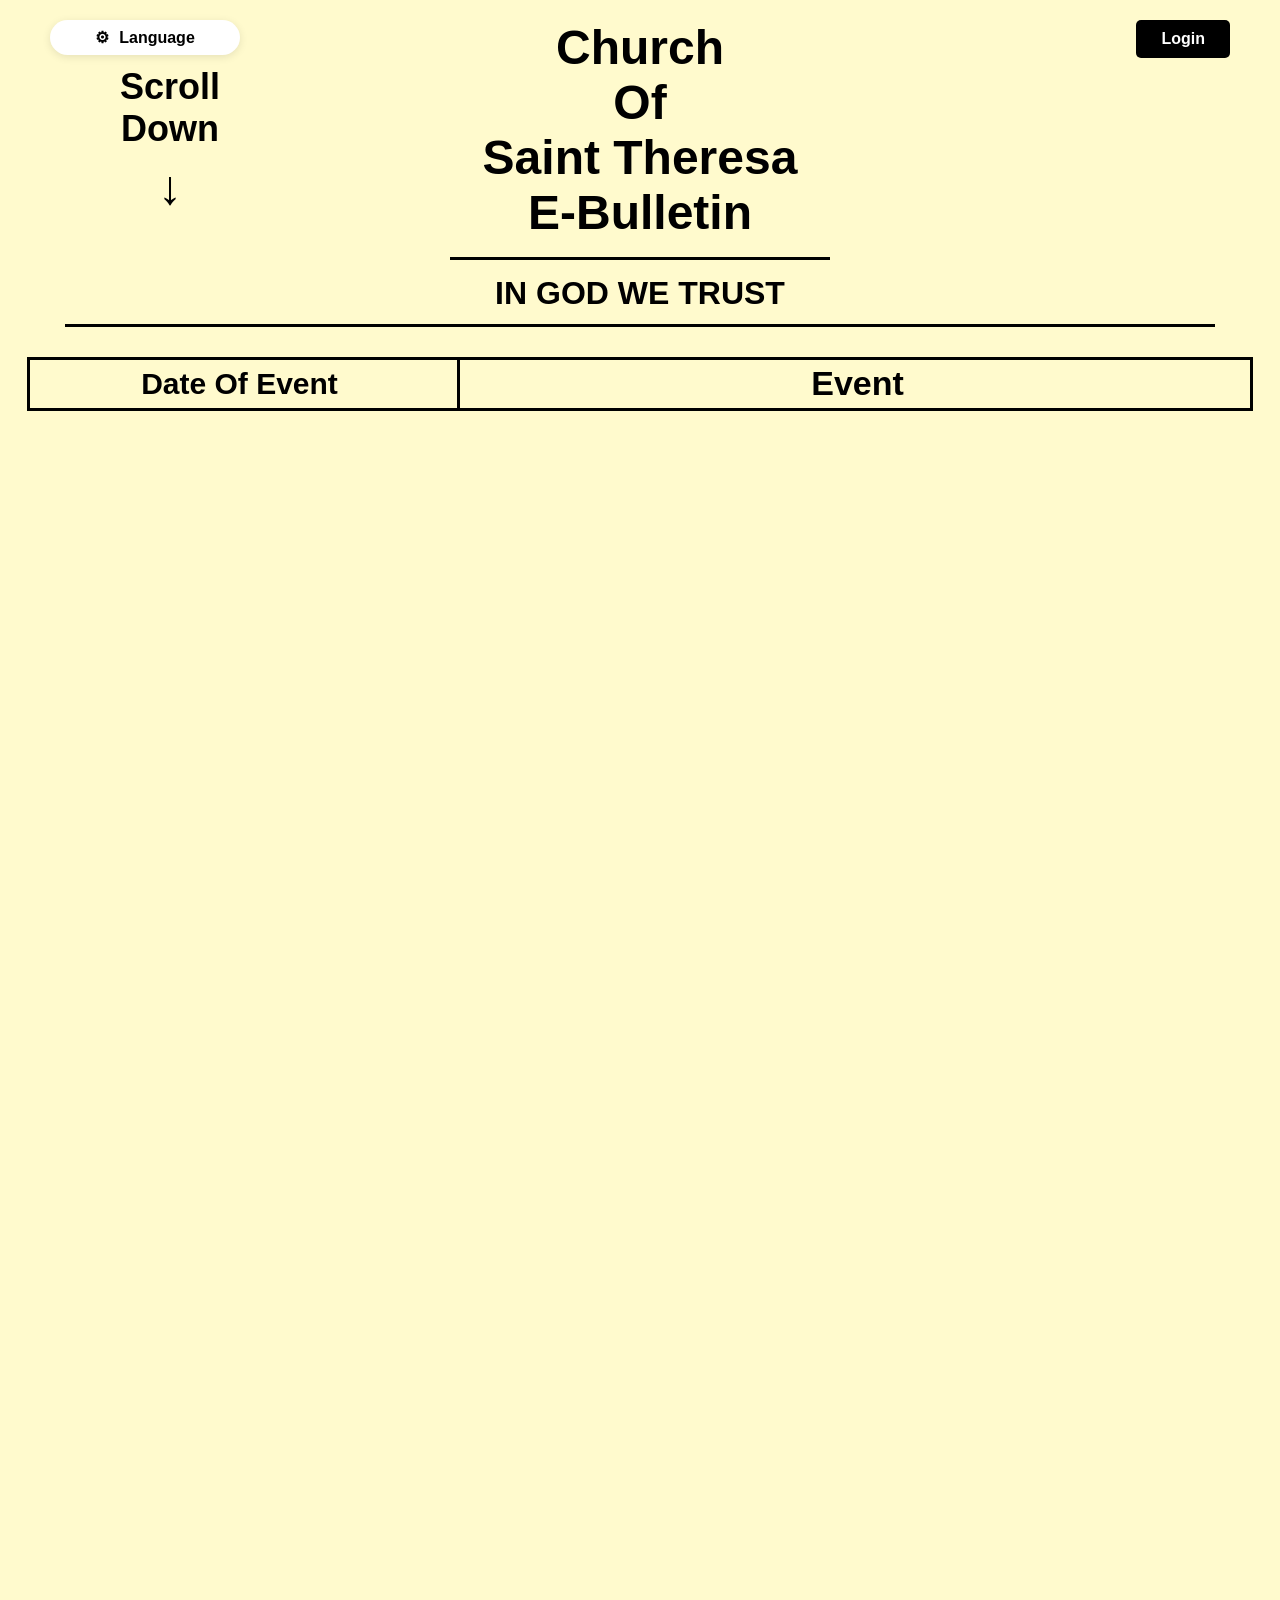
==== index.html @ cb69f90c "Rename bulletin.html to index.html" ====
<!DOCTYPE html>
<html lang="en">
<head>
    <meta charset="UTF-8">
    <meta name="viewport" content="width=device-width, initial-scale=1.0">
    <title>Church Of Saint Theresa E-Bulletin</title>
    <style>
        body {
            background-color: #FFFACD;
            margin: 0;
            padding: 0;
            font-family: Arial, sans-serif;
        }
        .scroll-container {
            position: relative;
            width: 100%;
            padding: 20px;
            box-sizing: border-box;
            min-height: 200vh;
        }
        .container {
            position: relative;
            width: calc(100% - 200px);
            margin: 0 100px;
        }
        .side-heading {
            position: absolute;
            left: 0;
            top: 50%;
            transform: translateY(-50%);
            text-align: center;
            font-size: 36px;
            font-weight: bold;
            color: black;
            display: flex;
            flex-direction: column;
            justify-content: center;
            align-items: center;
        }
        .heading {
            text-align: center;
            font-size: 48px;
            font-weight: bold;
            color: black;
            padding-bottom: 20px;
            position: relative;
        }
        .heading::after {
            content: '';
            position: absolute;
            bottom: 0;
            left: 50%;
            transform: translateX(-50%);
            width: 380px;
            height: 3px;
            background-color: black;
        }
        .side-heading .arrow {
            font-size: 48px;
            margin-top: 10px;
        }
        .trust-heading {
            text-align: center;
            font-size: 32px;
            font-weight: bold;
            color: black;
            margin-top: 15px;
            position: relative;
            padding-bottom: 15px;
        }
        .trust-heading::after {
            content: '';
            position: absolute;
            bottom: 0;
            left: 50%;
            transform: translateX(-50%);
            width: calc(100% - 90px);
            height: 3px;
            background-color: black;
        }
        .content-spacer {
            height: 200vh;
        }
        .login-button {
            position: absolute;
            top: 20px;
            right: 50px;
            padding: 10px 25px;
            background-color: black;
            color: white;
            border: none;
            border-radius: 5px;
            font-size: 16px;
            font-weight: bold;
            cursor: pointer;
            transition: background-color 0.3s;
        }
        .login-button:hover {
            background-color: #333;
        }
        .modal {
            display: none;
            position: fixed;
            top: 0;
            left: 0;
            width: 100%;
            height: 100%;
            background-color: rgba(0, 0, 0, 0.5);
            z-index: 2000;
            justify-content: center;
            align-items: center;
        }
        .modal-content {
            background-color: white;
            padding: 40px;
            border-radius: 10px;
            text-align: center;
            box-shadow: 0 4px 20px rgba(0, 0, 0, 0.3);
            max-width: 400px;
            width: 90%;
            transform: translateY(-100vh);
            opacity: 0;
            transition: transform 0.5s ease-out, opacity 0.5s ease-out;
        }
        .modal.show .modal-content {
            transform: translateY(0);
            opacity: 1;
        }
        .modal-title {
            font-size: 24px;
            font-weight: bold;
            margin-bottom: 30px;
            color: black;
        }
        .modal-buttons {
            display: flex;
            flex-direction: column;
            gap: 15px;
        }
        .modal-button {
            padding: 15px 30px;
            background-color: black;
            color: white;
            border: none;
            border-radius: 5px;
            font-size: 16px;
            font-weight: bold;
            cursor: pointer;
            transition: background-color 0.3s;
        }
        .modal-button:hover {
            background-color: #333;
        }
        .modal-button.viewer {
            background-color: #4CAF50;
        }
        .modal-button.viewer:hover {
            background-color: #45a049;
        }
        .modal-button.admin {
            background-color: #2196F3;
        }
        .modal-button.admin:hover {
            background-color: #0b7dda;
        }
        .viewer-modal {
            display: none;
            position: fixed;
            top: 0;
            left: 0;
            width: 100%;
            height: 100%;
            background-color: rgba(0, 0, 0, 0.5);
            z-index: 2001;
            justify-content: center;
            align-items: center;
        }
        .viewer-modal-content {
            background-color: white;
            padding: 40px;
            border-radius: 10px;
            text-align: center;
            box-shadow: 0 4px 20px rgba(0, 0, 0, 0.3);
            max-width: 400px;
            width: 90%;
            transform: translateY(-100vh);
            opacity: 0;
            transition: transform 0.5s ease-out, opacity 0.5s ease-out;
        }
        .viewer-modal.show .viewer-modal-content {
            transform: translateY(0);
            opacity: 1;
        }
        .viewer-modal-message {
            font-size: 18px;
            margin-bottom: 30px;
            color: black;
            line-height: 1.5;
        }
        .continue-button {
            padding: 12px 30px;
            background-color: black;
            color: white;
            border: none;
            border-radius: 5px;
            font-size: 16px;
            font-weight: bold;
            cursor: pointer;
            transition: background-color 0.3s;
        }
        .continue-button:hover {
            background-color: #333;
        }
        .admin-modal {
            display: none;
            position: fixed;
            top: 0;
            left: 0;
            width: 100%;
            height: 100%;
            background-color: rgba(0, 0, 0, 0.5);
            z-index: 2001;
            justify-content: center;
            align-items: center;
        }
        .admin-modal-content {
            background-color: white;
            padding: 40px;
            border-radius: 10px;
            text-align: center;
            box-shadow: 0 4px 20px rgba(0, 0, 0, 0.3);
            max-width: 400px;
            width: 90%;
            position: relative;
            transform: translateY(-100vh);
            opacity: 0;
            transition: transform 0.5s ease-out, opacity 0.5s ease-out;
        }
        .admin-modal.show .admin-modal-content {
            transform: translateY(0);
            opacity: 1;
        }
        .close-button {
            position: absolute;
            top: 15px;
            right: 15px;
            width: 30px;
            height: 30px;
            background-color: #f44336;
            color: white;
            border: none;
            border-radius: 50%;
            font-size: 18px;
            font-weight: bold;
            cursor: pointer;
            display: flex;
            justify-content: center;
            align-items: center;
            transition: background-color 0.3s;
        }
        .close-button:hover {
            background-color: #d32f2f;
        }
        .admin-modal-title {
            font-size: 20px;
            font-weight: bold;
            margin-bottom: 20px;
            color: black;
        }
        .password-input {
            width: 100%;
            padding: 12px;
            margin-bottom: 15px;
            border: 2px solid #ddd;
            border-radius: 5px;
            font-size: 16px;
            box-sizing: border-box;
        }
        .password-input:focus {
            outline: none;
            border-color: #2196F3;
        }
        .submit-button {
            padding: 12px 30px;
            background-color: #2196F3;
            color: white;
            border: none;
            border-radius: 5px;
            font-size: 16px;
            font-weight: bold;
            cursor: pointer;
            transition: background-color 0.3s;
        }
        .submit-button:hover {
            background-color: #0b7dda;
        }
        .error-message {
            display: none;
            color: #f44336;
            font-size: 14px;
            margin-top: 15px;
            align-items: center;
            justify-content: center;
            gap: 8px;
        }
        .error-icon {
            width: 20px;
            height: 20px;
            background-color: #f44336;
            border-radius: 50%;
            display: flex;
            justify-content: center;
            align-items: center;
            color: white;
            font-weight: bold;
            font-size: 14px;
        }
        .welcome-message {
            position: absolute;
            top: 20px;
            right: 50px;
            display: none;
            align-items: center;
            gap: 10px;
            font-size: 16px;
            font-weight: bold;
            color: black;
            cursor: pointer;
            transition: transform 0.3s, background-color 0.3s, border-radius 0.3s;
            padding: 8px 15px;
            border-radius: 25px;
            background-color: white;
            box-shadow: 0 2px 8px rgba(0, 0, 0, 0.1);
            width: 190px;
            justify-content: center;
            box-sizing: border-box;
        }
        .admin-welcome-message {
            position: absolute;
            top: 20px;
            right: 50px;
            display: none;
            align-items: center;
            gap: 10px;
            font-size: 16px;
            font-weight: bold;
            color: black;
            cursor: pointer;
            transition: transform 0.3s, background-color 0.3s, border-radius 0.3s;
            padding: 8px 15px;
            border-radius: 25px;
            background-color: white;
            box-shadow: 0 2px 8px rgba(0, 0, 0, 0.1);
            width: 190px;
            justify-content: center;
            box-sizing: border-box;
        }
        .save-status {
            position: absolute;
            top: 30px;
            right: 275px;
            height: 36px;
            display: none;
            align-items: center;
            font-size: 16px;
            font-weight: bold;
            color: black;
        }
        .welcome-message:hover {
            transform: scale(1.05);
            background-color: #f8f8f8;
        }
        .welcome-message.open {
            border-radius: 25px 25px 0 0;
            box-shadow: 0 4px 20px rgba(0, 0, 0, 0.2);
        }
        .welcome-message.open:hover {
            transform: none;
            background-color: white;
        }
        .admin-welcome-message:hover {
            transform: scale(1.05);
            background-color: #f8f8f8;
        }
        .admin-welcome-message.open {
            border-radius: 25px 25px 0 0;
            box-shadow: 0 4px 20px rgba(0, 0, 0, 0.2);
        }
        .admin-welcome-message.open:hover {
            transform: none;
            background-color: white;
        }
        .person-icon {
            width: 35px;
            height: 35px;
            background-color: black;
            border-radius: 50%;
            display: flex;
            justify-content: center;
            align-items: center;
            color: white;
            font-size: 18px;
        }
        .admin-person-icon {
            width: 35px;
            height: 35px;
            background-color: black;
            border-radius: 50%;
            display: flex;
            justify-content: center;
            align-items: center;
            color: white;
            font-size: 18px;
            /* Replace with your actual image URL */
            background-image: url('https://via.placeholder.com/35');
            background-size: cover;
            background-position: center;
        }
        .dropdown-menu {
            position: absolute;
            top: 69px;
            right: 50px;
            background-color: white;
            border-radius: 0 0 25px 25px;
            box-shadow: 0 4px 20px rgba(0, 0, 0, 0.2);
            display: none;
            flex-direction: column;
            width: 190px;
            z-index: 1000;
            overflow: hidden;
            box-sizing: border-box;
            max-height: 0;
            opacity: 0;
            transition: max-height 0.3s ease-out, opacity 0.3s ease-out;
        }
        .dropdown-menu.show {
            display: flex;
            max-height: 300px;
            opacity: 1;
            transition: max-height 0.3s ease-in, opacity 0.3s ease-in;
        }
        .admin-dropdown-menu {
            position: absolute;
            top: 69px;
            right: 50px;
            background-color: white;
            border-radius: 0 0 25px 25px;
            box-shadow: 0 4px 20px rgba(0, 0, 0, 0.2);
            display: none;
            flex-direction: column;
            width: 190px;
            z-index: 1000;
            overflow: hidden;
            box-sizing: border-box;
            max-height: 0;
            opacity: 0;
            transition: max-height 0.3s ease-out, opacity 0.3s ease-out;
        }
        .admin-dropdown-menu.show {
            display: flex;
            max-height: 300px;
            opacity: 1;
            transition: max-height 0.3s ease-in, opacity 0.3s ease-in;
        }
        .dropdown-menu.show {
            display: flex;
        }
        .dropdown-item {
            padding: 12px 20px;
            cursor: pointer;
            transition: background-color 0.2s;
            font-size: 14px;
            font-weight: normal;
            color: black;
            border: none;
            background: none;
            text-align: left;
            width: 100%;
        }
        .dropdown-item:hover {
            background-color: #f0f0f0;
        }
        .logout-btn {
            color: #f44336;
        }
        .logout-btn:hover {
            background-color: #ffebee;
        }
        .dropdown-divider {
            height: 1px;
            background-color: #ddd;
            margin: 0;
        }
        .heading-rectangle {
            width: calc(100% - 20px);
            height: 47.5px;
            border: 3px solid black;
            margin: 30px auto 0 auto;
            display: flex;
            justify-content: center;
            align-items: center;
            background-color: transparent;
            position: relative;
        }
        .strike-line {
            position: absolute;
            left: 35%;
            width: 3px;
            height: 47.5px;
            background-color: black;
            top: 0;
            z-index: 10;
            pointer-events: none;
        }
        .date-text {
            position: absolute;
            left: 0;
            top: 0;
            width: 35%;
            height: 100%;
            display: flex;
            justify-content: center;
            align-items: center;
            font-size: 30px;
            font-weight: bold;
            color: black;
            padding-right: 8px;
            box-sizing: border-box;
        }
        .event-text {
            position: absolute;
            left: 35%;
            top: 0;
            width: 65%;
            height: 100%;
            display: flex;
            justify-content: center;
            align-items: center;
            font-size: 34px;
            font-weight: bold;
            color: black;
            padding-left: 8px;
            box-sizing: border-box;
        }
        .add-row-button {
            margin: 0;
            padding: 8px 15px 8px 10px;
            background-color: transparent;
            color: black;
            border: 2px solid black;
            border-radius: 5px;
            font-size: 14px;
            font-weight: bold;
            cursor: pointer;
            transition: font-size 0.3s;
            display: none;
        }
        .add-row-button:hover {
            font-size: 16px;
        }
        .remove-row-button {
            margin-left: 10px;
            padding: 8px 15px 8px 10px;
            background-color: transparent;
            color: black;
            border: 2px solid black;
            border-radius: 5px;
            font-size: 14px;
            font-weight: bold;
            cursor: pointer;
            transition: font-size 0.3s;
            display: none;
        }
        .remove-row-button:hover {
            font-size: 16px;
        }
        .data-row {
            width: calc(100% - 20px);
            height: 45px;
            border: 3px solid black;
            margin: 2px auto 0 auto;
            display: flex;
            background-color: transparent;
            position: relative;
        }
        .button-container {
            width: calc(100% - 20px);
            margin: 1px auto 0 auto;
            position: relative;
            display: flex;
        }
        .data-row-strike {
            position: absolute;
            left: 35%;
            width: 3px;
            height: 45px;
            background-color: black;
            top: 0;
            z-index: 10;
            pointer-events: none;
        }
        .data-row-left {
            width: 35%;
            height: 100%;
            display: flex;
            justify-content: flex-start;
            align-items: center;
            font-size: 20px;
            font-weight: normal;
            color: black;
            padding-left: 10px;
            padding-right: 8px;
            box-sizing: border-box;
            cursor: text;
            outline: none;
            line-height: 45px;
        }
        .data-row-left:focus {
            outline: none;
        }
        .data-row-right {
            width: 65%;
            height: 100%;
            display: flex;
            justify-content: flex-start;
            align-items: center;
            font-size: 20px;
            font-weight: normal;
            color: black;
            padding-left: 15px;
            padding-right: 8px;
            box-sizing: border-box;
            cursor: text;
            outline: none;
            line-height: 45px;
        }
        .data-row-right:focus {
            outline: none;
        }
        .keyboard-shortcuts {
            position: absolute;
            top: 135px;
            right: 140px;
            display: none;
            flex-direction: column;
            gap: 5px;
            font-size: 18px;
            color: black;
            background-color: white;
            padding: 15px 15px 10px 15px;
            border-radius: 15px;
            box-shadow: 0 2px 8px rgba(0, 0, 0, 0.1);
        }
        .keyboard-shortcuts-heading {
            font-weight: bold;
            font-size: 20px;
            margin-bottom: 5px;
        }
        .keyboard-shortcuts-close {
            position: absolute;
            top: 5px;
            right: 5px;
            width: 25px;
            height: 25px;
            background-color: #f44336;
            color: white;
            border: none;
            border-radius: 50%;
            font-size: 18px;
            font-weight: bold;
            cursor: pointer;
            display: flex;
            justify-content: center;
            align-items: center;
            transition: background-color 0.3s;
        }
        .keyboard-shortcuts-close:hover {
            background-color: #d32f2f;
        }
        .keyboard-shortcuts.falling {
            animation: tiltAndFall 0.8s ease-in forwards;
        }
        @keyframes tiltAndFall {
            0% {
                transform: rotate(0deg);
                top: 135px;
                opacity: 1;
            }
            50% {
                transform: rotate(-15deg);
                top: 135px;
                opacity: 1;
            }
            100% {
                transform: rotate(-15deg);
                top: 100vh;
                opacity: 0;
            }
        }
        .keyboard-shortcuts.appearing {
            animation: dropFromSky 0.6s ease-out forwards;
        }
        @keyframes dropFromSky {
            0% {
                transform: rotate(0deg);
                top: -100px;
                opacity: 0;
            }
            70% {
                transform: rotate(0deg);
                top: 150px;
                opacity: 1;
            }
            100% {
                transform: rotate(0deg);
                top: 135px;
                opacity: 1;
            }
        }
        .data-row-left {
            cursor: pointer;
            caret-color: transparent;
            user-select: none;
        }
        .calendar-popup {
            position: absolute;
            width: 320px;
            background-color: white;
            border-radius: 25px;
            box-shadow: 0 4px 20px rgba(0, 0, 0, 0.2);
            z-index: 1000;
            display: none;
            box-sizing: border-box;
            padding: 12px 0 14px 0;
            color: black;
            max-height: 0;
            opacity: 0;
            overflow: hidden;
            transition: max-height 0.3s ease-out, opacity 0.3s ease-out;
            user-select: none;
        }
        .calendar-popup.show {
            max-height: 400px;
            opacity: 1;
        }
        .calendar-title {
            font-size: 16px;
            font-weight: bold;
            color: black;
            text-align: left;
            padding-left: 20px;
            padding-bottom: 8px;
        }
        .calendar-line {
            height: 1px;
            background-color: rgba(0, 0, 0, 0.12);
        }
        .calendar-header {
            display: flex;
            height: 44px;
        }
        .calendar-header-half {
            width: 50%;
            display: flex;
            align-items: center;
            justify-content: center;
            gap: 6px;
            font-size: 15px;
            font-weight: bold;
            box-sizing: border-box;
        }
        .calendar-header-half + .calendar-header-half {
            border-left: 1px solid rgba(0, 0, 0, 0.12);
        }
        .calendar-header-text {
            min-width: 70px;
            text-align: center;
        }
        .calendar-arrow {
            width: 22px;
            height: 22px;
            padding: 0;
            border: none;
            background: none;
            cursor: pointer;
            font-size: 18px;
            line-height: 22px;
            color: black;
            border-radius: 50%;
        }
        .calendar-arrow:hover {
            background-color: #ececec;
        }
        .calendar-grid {
            display: grid;
            grid-template-columns: repeat(7, 1fr);
            padding: 6px 8px 0 8px;
            row-gap: 2px;
            justify-items: center;
        }
        .calendar-weekday {
            font-size: 12px;
            font-weight: bold;
            width: 32px;
            text-align: center;
            padding: 4px 0;
        }
        .calendar-day {
            width: 32px;
            height: 32px;
            line-height: 32px;
            text-align: center;
            font-size: 14px;
            border-radius: 50%;
            cursor: pointer;
        }
        .calendar-day:hover {
            background-color: #e6e6e6;
        }
        .calendar-day.selected,
        .calendar-day.selected:hover {
            background-color: #0b2a5b;
            color: white;
        }
        .calendar-day.empty {
            cursor: default;
            pointer-events: none;
        }
        .language-wrap {
            position: absolute;
            top: 20px;
            left: 50px;
            width: 190px;
            z-index: 1001;
        }
        .language-button {
            position: relative;
            display: flex;
            align-items: center;
            justify-content: center;
            gap: 10px;
            font-size: 16px;
            font-weight: bold;
            color: black;
            cursor: pointer;
            transition: transform 0.3s, background-color 0.3s, border-radius 0.3s;
            padding: 8px 15px;
            border-radius: 25px;
            background-color: white;
            box-shadow: 0 2px 8px rgba(0, 0, 0, 0.1);
            width: 100%;
            box-sizing: border-box;
            user-select: none;
        }
        .language-button:hover {
            transform: scale(1.05);
            background-color: #f8f8f8;
        }
        .language-button.open,
        .language-button.open:hover {
            transform: none;
            border-radius: 25px 25px 0 0;
            box-shadow: 0 4px 20px rgba(0, 0, 0, 0.2);
        }
        .language-dropdown {
            position: absolute;
            top: 100%;
            left: 0;
            background-color: white;
            border-radius: 0 25px 25px 25px;
            box-shadow: 0 4px 20px rgba(0, 0, 0, 0.2);
            display: none;
            width: 480px;
            z-index: 1000;
            overflow: hidden;
            box-sizing: border-box;
            max-height: 0;
            opacity: 0;
            transition: max-height 0.3s ease-out, opacity 0.3s ease-out;
        }
        .language-dropdown.show {
            max-height: 200px;
            opacity: 1;
        }
        .language-rect {
            display: flex;
            align-items: stretch;
            gap: 12px;
            margin: 16px;
            padding: 12px;
            background-color: transparent;
        }
        .language-divider {
            width: 1px;
            background-color: rgba(0, 0, 0, 0.12);
        }
        .language-option {
            flex: 1;
            display: flex;
            align-items: center;
            justify-content: center;
            gap: 10px;
            padding: 14px 10px;
            border: 2px solid black;
            border-radius: 12px;
            font-size: 15px;
            font-weight: bold;
            color: black;
            cursor: pointer;
            transition: transform 0.2s, background-color 0.2s, border-color 0.2s;
            user-select: none;
        }
        .language-option:hover {
            transform: scale(1.05);
            background-color: #f8f8f8;
        }
        .language-option.selected {
            border-color: #4CAF50;
        }
        .language-flag {
            width: 30px;
            height: 20px;
            flex-shrink: 0;
            border: 1px solid rgba(0, 0, 0, 0.2);
            box-sizing: content-box;
        }
        body.lang-ms .language-wrap,
        body.lang-ta .language-wrap {
            left: 10px;
            width: 150px;
        }
    </style>
</head>
<body>
    <div class="scroll-container">
        <div class="language-wrap" id="languageWrap">
        <div class="language-button" id="languageButton" onclick="toggleLanguageDropdown()">
            <span>&#9881;</span>
            <span data-i18n="language">Language</span>
        </div>
        <div class="language-dropdown" id="languageDropdown">
            <div class="language-rect">
                <div class="language-option selected" data-lang="en" onclick="chooseLanguage('en')">
                    <svg class="language-flag" viewBox="0 0 30 20"><rect width="30" height="20" fill="#fff"/><g fill="#B22234"><rect y="0" width="30" height="1.54"/><rect y="3.08" width="30" height="1.54"/><rect y="6.16" width="30" height="1.54"/><rect y="9.24" width="30" height="1.54"/><rect y="12.32" width="30" height="1.54"/><rect y="15.4" width="30" height="1.54"/><rect y="18.46" width="30" height="1.54"/></g><rect width="12" height="10.8" fill="#3C3B6E"/></svg>
                    <span>English</span>
                </div>
                <div class="language-divider"></div>
                <div class="language-option" data-lang="ms" onclick="chooseLanguage('ms')">
                    <svg class="language-flag" viewBox="0 0 30 20"><rect width="30" height="20" fill="#fff"/><g fill="#CC0001"><rect y="0" width="30" height="1.43"/><rect y="2.86" width="30" height="1.43"/><rect y="5.72" width="30" height="1.43"/><rect y="8.58" width="30" height="1.43"/><rect y="11.44" width="30" height="1.43"/><rect y="14.3" width="30" height="1.43"/><rect y="17.16" width="30" height="1.43"/></g><rect width="15" height="10" fill="#010066"/><circle cx="6" cy="5" r="3" fill="#FC0"/><circle cx="6.9" cy="5" r="2.4" fill="#010066"/></svg>
                    <span>Malay</span>
                </div>
                <div class="language-divider"></div>
                <div class="language-option" data-lang="ta" onclick="chooseLanguage('ta')">
                    <svg class="language-flag" viewBox="0 0 30 20"><rect width="30" height="6.67" fill="#FF9933"/><rect y="6.67" width="30" height="6.66" fill="#fff"/><rect y="13.33" width="30" height="6.67" fill="#138808"/><circle cx="15" cy="10" r="2.4" fill="none" stroke="#000080" stroke-width="0.6"/></svg>
                    <span>Tamil</span>
                </div>
            </div>
        </div>
        </div>
        <button class="login-button" onclick="openModal()" data-i18n="login">Login</button>
        <div class="welcome-message" id="welcomeMessage" onclick="toggleDropdown()">
            <div class="person-icon">👤</div>
            <div data-i18n="welcome_user">Welcome, User</div>
        </div>
        <div class="dropdown-menu" id="dropdownMenu">
            <button class="dropdown-item logout-btn" onclick="logout()" data-i18n="logout">Log Out</button>
        </div>
        <div class="admin-welcome-message" id="adminWelcomeMessage" onclick="toggleAdminDropdown()">
            <div class="admin-person-icon" id="adminPersonIcon"></div>
            <div>Welcome, Editor</div>
        </div>
        <div class="save-status" id="saveStatus">Saved.</div>
        <div class="admin-dropdown-menu" id="adminDropdownMenu">
            <button class="dropdown-item logout-btn" onclick="adminLogout()">Log Out</button>
        </div>

        <div class="container">
            <div class="side-heading">
                <div data-i18n="scroll">Scroll</div>
                <div data-i18n="down">Down</div>
                <div class="arrow">↓</div>
            </div>
            <div class="heading">
                <div data-i18n="church">Church</div>
                <div data-i18n="of">Of</div>
                <div data-i18n="saint">Saint Theresa</div>
                <div data-i18n="bulletin">E-Bulletin</div>
            </div>
        </div>
        <div class="trust-heading" data-i18n="trust">IN GOD WE TRUST</div>
        <div class="heading-rectangle">
            <div class="strike-line"></div>
            <div class="date-text" data-i18n="date_of_event">Date Of Event</div>
            <div class="event-text" data-i18n="event">Event</div>
        </div>
        <div id="dataRowsContainer">
            <div class="button-container">
                <button class="add-row-button" id="addRowButton" onclick="addRow()">+ Add Row</button>
                <button class="remove-row-button" id="removeRowButton" onclick="removeRow()">- Remove Row</button>
            </div>
        </div>
        <div class="keyboard-shortcuts" id="keyboardShortcuts">
            <button class="keyboard-shortcuts-close" onclick="closeKeyboardShortcuts()">×</button>
            <div class="keyboard-shortcuts-heading">Keyboard Shortcuts:</div>
            <div>To add a row, ctrl + alt + a.</div>
            <div>To remove a row, ctrl + alt + r.</div>
        </div>
        <div class="calendar-popup" id="calendarPopup">
            <div class="calendar-title">Calendar</div>
            <div class="calendar-line"></div>
            <div class="calendar-header">
                <div class="calendar-header-half">
                    <button class="calendar-arrow" onclick="changeMonth(-1)">&#8249;</button>
                    <span class="calendar-header-text" id="calendarMonthText"></span>
                    <button class="calendar-arrow" onclick="changeMonth(1)">&#8250;</button>
                </div>
                <div class="calendar-header-half">
                    <button class="calendar-arrow" onclick="changeYear(-1)">&#8249;</button>
                    <span class="calendar-header-text" id="calendarYearText"></span>
                    <button class="calendar-arrow" onclick="changeYear(1)">&#8250;</button>
                </div>
            </div>
            <div class="calendar-line"></div>
            <div class="calendar-grid" id="calendarGrid"></div>
        </div>
        <div class="content-spacer"></div>
    </div>
    <div class="modal" id="loginModal">
        <div class="modal-content">
            <div class="modal-title">Select Access Level</div>
            <div class="modal-buttons">
                <button class="modal-button admin" onclick="selectAdmin()">Super Admin</button>
            </div>
        </div>
    </div>
    <div class="viewer-modal" id="viewerModal">
        <div class="viewer-modal-content">
            <div class="viewer-modal-message">If you are viewing, you don't need to login.</div>
            <button class="continue-button" onclick="closeViewerModal()">Continue</button>
        </div>
    </div>
    <div class="admin-modal" id="adminModal">
        <div class="admin-modal-content">
            <button class="close-button" onclick="closeAdminModal(event)">×</button>
            <div class="admin-modal-title">Enter The Password</div>
            <input type="password" class="password-input" id="passwordInput" placeholder="Enter password">
            <button class="submit-button" onclick="checkPassword()">Submit</button>
            <div class="error-message" id="errorMessage">
                <div class="error-icon">!</div>
                <span>That's not the right password. Please try again.</span>
            </div>
        </div>
    </div>
    <script>
        const modal = document.getElementById('loginModal');
        const viewerModal = document.getElementById('viewerModal');
        const adminModal = document.getElementById('adminModal');
        const passwordInput = document.getElementById('passwordInput');
        const errorMessage = document.getElementById('errorMessage');
        const dropdownMenu = document.getElementById('dropdownMenu');
        const adminDropdownMenu = document.getElementById('adminDropdownMenu');

        function openModal() {
            adminModal.style.display = 'flex';
            setTimeout(() => {
                adminModal.classList.add('show');
            }, 10);
            passwordInput.value = '';
            errorMessage.style.display = 'none';
        }

        modal.addEventListener('click', (e) => {
            if (e.target === modal) {
                modal.classList.remove('show');
                setTimeout(() => {
                    if (!modal.classList.contains('show')) {
                        modal.style.display = 'none';
                    }
                }, 500);
            }
        });

        viewerModal.addEventListener('click', (e) => {
            if (e.target === viewerModal) {
                viewerModal.classList.remove('show');
                setTimeout(() => {
                    if (!viewerModal.classList.contains('show')) {
                        viewerModal.style.display = 'none';
                    }
                }, 500);
            }
        });

        adminModal.addEventListener('click', (e) => {
            if (e.target === adminModal) {
                adminModal.classList.remove('show');
                setTimeout(() => {
                    if (!adminModal.classList.contains('show')) {
                        adminModal.style.display = 'none';
                    }
                }, 500);
            }
        });

        function selectViewer() {
            modal.classList.remove('show');
            setTimeout(() => {
                if (!modal.classList.contains('show')) {
                    modal.style.display = 'none';
                }
            }, 500);
            viewerModal.style.display = 'flex';
            setTimeout(() => {
                viewerModal.classList.add('show');
            }, 10);
        }

        function selectAdmin() {
            modal.classList.remove('show');
            setTimeout(() => {
                if (!modal.classList.contains('show')) {
                    modal.style.display = 'none';
                }
            }, 500);
            adminModal.style.display = 'flex';
            setTimeout(() => {
                adminModal.classList.add('show');
            }, 10);
            passwordInput.value = '';
            errorMessage.style.display = 'none';
        }

        function closeViewerModal() {
            viewerModal.classList.remove('show');
            setTimeout(() => {
                if (!viewerModal.classList.contains('show')) {
                    viewerModal.style.display = 'none';
                }
            }, 500);
            document.querySelector('.login-button').style.display = 'none';
            document.getElementById('welcomeMessage').style.display = 'flex';
        }

        function closeAdminModal(event) {
            if (event) {
                event.stopPropagation();
            }
            adminModal.classList.remove('show');
            setTimeout(() => {
                if (!adminModal.classList.contains('show')) {
                    adminModal.style.display = 'none';
                }
            }, 500);
        }

        function checkPassword() {
            const enteredPassword = passwordInput.value;
            if (enteredPassword === 'SUPERADMIN3214') {
                adminModal.classList.remove('show');
                setTimeout(() => {
                    if (!adminModal.classList.contains('show')) {
                        adminModal.style.display = 'none';
                    }
                }, 500);
                document.querySelector('.login-button').style.display = 'none';
                document.getElementById('adminWelcomeMessage').style.display = 'flex';
                document.getElementById('saveStatus').style.display = 'flex';
                closeLanguageDropdown();
                document.getElementById('languageWrap').style.display = 'none';
                renderLanguage('en');
                document.getElementById('addRowButton').style.display = 'block';
                document.getElementById('keyboardShortcuts').style.display = 'flex';
                const rows = document.querySelectorAll('.data-row');
                if (rows.length > 0) {
                    document.getElementById('removeRowButton').style.display = 'inline-block';
                }
                rows.forEach(row => {
                    const leftEditable = row.querySelector('.data-row-left');
                    const rightEditable = row.querySelector('.data-row-right');
                    rightEditable.setAttribute('contenteditable', 'true');
                    addChangeListeners(leftEditable);
                    addChangeListeners(rightEditable);
                });
            } else {
                errorMessage.style.display = 'flex';
                passwordInput.value = '';
            }
        }

        passwordInput.addEventListener('keypress', (e) => {
            if (e.key === 'Enter') {
                checkPassword();
            }
        });

        function toggleAdminDropdown() {
            if (adminDropdownMenu.classList.contains('show')) {
                adminDropdownMenu.classList.remove('show');
                document.getElementById('adminWelcomeMessage').classList.remove('open');
                setTimeout(() => {
                    if (!adminDropdownMenu.classList.contains('show')) {
                        adminDropdownMenu.style.display = 'none';
                    }
                }, 300);
            } else {
                adminDropdownMenu.style.display = 'flex';
                setTimeout(() => {
                    adminDropdownMenu.classList.add('show');
                    document.getElementById('adminWelcomeMessage').classList.add('open');
                }, 10);
            }
        }

        const TRANSLATE_API_KEY = '';
        const I18N = {
            en: { language: 'Language', login: 'Login', welcome_user: 'Welcome, User', logout: 'Log Out', scroll: 'Scroll', down: 'Down', church: 'Church', of: 'Of', saint: 'Saint Theresa', bulletin: 'E-Bulletin', trust: 'IN GOD WE TRUST', date_of_event: 'Date Of Event', event: 'Event' },
            ms: { language: 'Bahasa', login: 'Log Masuk', welcome_user: 'Selamat datang, Pengguna', logout: 'Log Keluar', scroll: 'Tatal', down: 'Ke Bawah', church: 'Gereja', of: '', saint: 'Santa Theresa', bulletin: 'E-Buletin', trust: 'KAMI PERCAYA KEPADA TUHAN', date_of_event: 'Tarikh Acara', event: 'Acara' },
            ta: { language: 'மொழி', login: 'உள்நுழை', welcome_user: 'வரவேற்கிறோம், பயனர்', logout: 'வெளியேறு', scroll: 'உருட்டவும்', down: 'கீழே', church: 'தேவாலயம்', of: '', saint: 'புனித தெரசா', bulletin: 'மின்-செய்திமடல்', trust: 'நாங்கள் கடவுளை நம்புகிறோம்', date_of_event: 'நிகழ்வு தேதி', event: 'நிகழ்வு' }
        };
        const MONTHS_I18N = {
            en: ['January', 'February', 'March', 'April', 'May', 'June', 'July', 'August', 'September', 'October', 'November', 'December'],
            ms: ['Januari', 'Februari', 'Mac', 'April', 'Mei', 'Jun', 'Julai', 'Ogos', 'September', 'Oktober', 'November', 'Disember'],
            ta: ['ஜனவரி', 'பிப்ரவரி', 'மார்ச்', 'ஏப்ரல்', 'மே', 'ஜூன்', 'ஜூலை', 'ஆகஸ்ட்', 'செப்டம்பர்', 'அக்டோபர்', 'நவம்பர்', 'டிசம்பர்']
        };
        const DAYS_I18N = {
            en: ['Sunday', 'Monday', 'Tuesday', 'Wednesday', 'Thursday', 'Friday', 'Saturday'],
            ms: ['Ahad', 'Isnin', 'Selasa', 'Rabu', 'Khamis', 'Jumaat', 'Sabtu'],
            ta: ['ஞாயிறு', 'திங்கள்', 'செவ்வாய்', 'புதன்', 'வியாழன்', 'வெள்ளி', 'சனி']
        };
        const translationCache = {};
        let currentLang = 'en';

        function isEditor() {
            return document.getElementById('adminWelcomeMessage').style.display === 'flex';
        }

        function localizeDate(text, lang) {
            const m = text.trim().match(/^(\w+),\s*(\d+)(?:st|nd|rd|th)\s+(\w+),\s*(\d{4})$/);
            if (!m) return null;
            const day = DAYS_I18N.en.indexOf(m[1]);
            const month = MONTHS_I18N.en.indexOf(m[3]);
            if (day < 0 || month < 0) return null;
            return `${DAYS_I18N[lang][day]}, ${m[2]} ${MONTHS_I18N[lang][month]}, ${m[4]}`;
        }

        async function translateTexts(texts, lang) {
            const missing = texts.filter(t => !(translationCache[lang] && translationCache[lang][t]));
            if (missing.length && TRANSLATE_API_KEY) {
                try {
                    const res = await fetch(`https://translation.googleapis.com/language/translate/v2?key=${TRANSLATE_API_KEY}`, {
                        method: 'POST',
                        headers: { 'Content-Type': 'application/json' },
                        body: JSON.stringify({ q: missing, target: lang, format: 'text' })
                    });
                    const json = await res.json();
                    translationCache[lang] = translationCache[lang] || {};
                    json.data.translations.forEach((t, i) => { translationCache[lang][missing[i]] = t.translatedText; });
                } catch (err) {}
            }
            return texts.map(t => (translationCache[lang] && translationCache[lang][t]) || t);
        }

        async function renderLanguage(lang) {
            currentLang = lang;
            document.body.classList.remove('lang-ms', 'lang-ta');
            if (lang !== 'en') document.body.classList.add('lang-' + lang);
            document.querySelectorAll('[data-i18n]').forEach(el => {
                const text = I18N[lang][el.dataset.i18n];
                el.textContent = text;
                el.style.display = text === '' ? 'none' : '';
            });
            document.querySelectorAll('.language-option').forEach(el => {
                el.classList.toggle('selected', el.dataset.lang === lang);
            });
            const cells = document.querySelectorAll('.data-row-left, .data-row-right');
            if (lang === 'en') {
                cells.forEach(cell => {
                    if (cell.dataset.original !== undefined) {
                        cell.textContent = cell.dataset.original;
                        delete cell.dataset.original;
                    }
                });
                return;
            }
            const pending = [];
            cells.forEach(cell => {
                if (cell.dataset.original === undefined) cell.dataset.original = cell.textContent;
                const original = cell.dataset.original;
                const date = cell.classList.contains('data-row-left') ? localizeDate(original, lang) : null;
                if (date) cell.textContent = date;
                else if (original.trim()) pending.push(cell);
            });
            const translated = await translateTexts(pending.map(c => c.dataset.original), lang);
            if (currentLang !== lang) return;
            pending.forEach((cell, i) => { cell.textContent = translated[i]; });
        }

        function chooseLanguage(lang) {
            localStorage.setItem('bulletinLang', lang);
            renderLanguage(lang);
        }

        function toggleLanguageDropdown() {
            const dropdown = document.getElementById('languageDropdown');
            const button = document.getElementById('languageButton');
            if (dropdown.classList.contains('show')) {
                dropdown.classList.remove('show');
                button.classList.remove('open');
                setTimeout(() => {
                    if (!dropdown.classList.contains('show')) dropdown.style.display = 'none';
                }, 300);
            } else {
                dropdown.style.display = 'block';
                setTimeout(() => {
                    dropdown.classList.add('show');
                    button.classList.add('open');
                }, 10);
            }
        }

        function closeLanguageDropdown() {
            if (document.getElementById('languageDropdown').classList.contains('show')) toggleLanguageDropdown();
        }

        document.addEventListener('click', (e) => {
            const path = e.composedPath();
            if (!path.includes(document.getElementById('languageButton')) && !path.includes(document.getElementById('languageDropdown'))) {
                closeLanguageDropdown();
            }
        });

        const MONTH_NAMES = ['January', 'February', 'March', 'April', 'May', 'June', 'July', 'August', 'September', 'October', 'November', 'December'];
        const DAY_NAMES = ['Sunday', 'Monday', 'Tuesday', 'Wednesday', 'Thursday', 'Friday', 'Saturday'];
        const calendarPopup = document.getElementById('calendarPopup');
        const today = new Date();
        let calYear = today.getFullYear();
        let calMonth = today.getMonth();
        let selectedDate = null;
        let activeCell = null;
        let calendarHideTimer;

        function ordinal(n) {
            if (n % 100 >= 11 && n % 100 <= 13) return n + 'th';
            return n + (['th', 'st', 'nd', 'rd'][n % 10] || 'th');
        }

        function formatDate(d) {
            return `${DAY_NAMES[d.getDay()]}, ${ordinal(d.getDate())} ${MONTH_NAMES[d.getMonth()]}, ${d.getFullYear()}`;
        }

        function parseDate(text) {
            const m = text.trim().match(/^\w+,\s*(\d+)(?:st|nd|rd|th)\s+(\w+),\s*(\d{4})$/);
            if (!m) return null;
            const month = MONTH_NAMES.indexOf(m[2]);
            return month < 0 ? null : new Date(+m[3], month, +m[1]);
        }

        function renderCalendar() {
            document.getElementById('calendarMonthText').textContent = MONTH_NAMES[calMonth];
            document.getElementById('calendarYearText').textContent = calYear;
            const grid = document.getElementById('calendarGrid');
            grid.innerHTML = '';
            ['Mon', 'Tue', 'Wed', 'Thu', 'Fri', 'Sat', 'Sun'].forEach(d => {
                const el = document.createElement('div');
                el.className = 'calendar-weekday';
                el.textContent = d;
                grid.appendChild(el);
            });
            const offset = (new Date(calYear, calMonth, 1).getDay() + 6) % 7;
            const days = new Date(calYear, calMonth + 1, 0).getDate();
            for (let i = 0; i < offset; i++) {
                const el = document.createElement('div');
                el.className = 'calendar-day empty';
                grid.appendChild(el);
            }
            for (let d = 1; d <= days; d++) {
                const el = document.createElement('div');
                el.className = 'calendar-day';
                el.textContent = d;
                if (selectedDate && selectedDate.getFullYear() === calYear && selectedDate.getMonth() === calMonth && selectedDate.getDate() === d) {
                    el.classList.add('selected');
                }
                el.addEventListener('click', () => selectDay(d));
                grid.appendChild(el);
            }
        }

        function selectDay(d) {
            const alreadySelected = selectedDate && selectedDate.getFullYear() === calYear && selectedDate.getMonth() === calMonth && selectedDate.getDate() === d;
            selectedDate = alreadySelected ? null : new Date(calYear, calMonth, d);
            if (activeCell) {
                activeCell.textContent = selectedDate ? formatDate(selectedDate) : '';
                markAsUnsaved();
            }
            renderCalendar();
        }

        function changeMonth(delta) {
            calMonth += delta;
            if (calMonth < 0) { calMonth = 11; calYear--; }
            if (calMonth > 11) { calMonth = 0; calYear++; }
            renderCalendar();
        }

        function changeYear(delta) {
            calYear += delta;
            renderCalendar();
        }

        function positionCalendar(cell) {
            const container = document.querySelector('.scroll-container').getBoundingClientRect();
            const rect = cell.getBoundingClientRect();
            calendarPopup.style.top = (rect.bottom - container.top + 6) + 'px';
            calendarPopup.style.left = (rect.left - container.left) + 'px';
        }

        function openCalendar(cell) {
            clearTimeout(calendarHideTimer);
            activeCell = cell;
            selectedDate = parseDate(cell.textContent);
            const base = selectedDate || new Date();
            calYear = base.getFullYear();
            calMonth = base.getMonth();
            renderCalendar();
            positionCalendar(cell);
            calendarPopup.style.display = 'block';
            setTimeout(() => calendarPopup.classList.add('show'), 10);
        }

        function closeCalendar() {
            activeCell = null;
            calendarPopup.classList.remove('show');
            calendarHideTimer = setTimeout(() => {
                if (!calendarPopup.classList.contains('show')) calendarPopup.style.display = 'none';
            }, 300);
        }

        document.addEventListener('click', (e) => {
            const isAdmin = document.getElementById('adminWelcomeMessage').style.display === 'flex';
            const cell = e.target.closest('.data-row-left');
            if (isAdmin && cell) {
                if (cell === activeCell) closeCalendar();
                else openCalendar(cell);
            } else if (!e.composedPath().includes(calendarPopup)) {
                closeCalendar();
            }
        });

        function adminLogout() {
            closeCalendar();
            document.getElementById('languageWrap').style.display = 'block';
            renderLanguage(localStorage.getItem('bulletinLang') || 'en');
            document.querySelectorAll('.data-row-right').forEach(el => el.setAttribute('contenteditable', 'false'));
            document.getElementById('adminWelcomeMessage').style.display = 'none';
            document.getElementById('saveStatus').style.display = 'none';
            document.querySelector('.login-button').style.display = 'block';
            adminDropdownMenu.classList.remove('show');
            document.getElementById('adminWelcomeMessage').classList.remove('open');
            setTimeout(() => {
                adminDropdownMenu.style.display = 'none';
            }, 300);
            document.getElementById('addRowButton').style.display = 'none';
            document.getElementById('removeRowButton').style.display = 'none';
            document.getElementById('keyboardShortcuts').style.display = 'none';
        }

        function closeKeyboardShortcuts() {
            const shortcutsBox = document.getElementById('keyboardShortcuts');
            shortcutsBox.classList.add('falling');
            setTimeout(() => {
                shortcutsBox.style.display = 'none';
                shortcutsBox.classList.remove('falling');
            }, 800);
        }

        function showKeyboardShortcuts() {
            const shortcutsBox = document.getElementById('keyboardShortcuts');
            shortcutsBox.style.display = 'flex';
            shortcutsBox.classList.remove('falling');
            shortcutsBox.style.top = '135px';
            shortcutsBox.classList.add('appearing');
            setTimeout(() => {
                shortcutsBox.classList.remove('appearing');
            }, 600);
        }

        function addRow() {
            const container = document.getElementById('dataRowsContainer');
            const buttonContainer = container.querySelector('.button-container');
            const newRow = document.createElement('div');
            newRow.className = 'data-row';
            newRow.innerHTML = `
                <div class="data-row-strike"></div>
                <div class="data-row-left" contenteditable="false"></div>
                <div class="data-row-right" contenteditable="true"></div>
            `;
            container.insertBefore(newRow, buttonContainer);
            document.getElementById('removeRowButton').style.display = 'inline-block';

            const leftEditable = newRow.querySelector('.data-row-left');
            const rightEditable = newRow.querySelector('.data-row-right');
            addChangeListeners(leftEditable);
            addChangeListeners(rightEditable);
            markAsUnsaved();
        }

        function removeRow() {
            const container = document.getElementById('dataRowsContainer');
            const buttonContainer = container.querySelector('.button-container');
            const rows = container.querySelectorAll('.data-row');
            if (rows.length > 0) {
                const lastRow = rows[rows.length - 1];
                lastRow.remove();
                const remainingRows = container.querySelectorAll('.data-row');
                if (remainingRows.length === 0) {
                    document.getElementById('removeRowButton').style.display = 'none';
                    document.getElementById('keyboardShortcuts').style.display = 'none';
                }
                markAsUnsaved();
            }
        }

        function saveChanges() {
            const container = document.getElementById('dataRowsContainer');
            const rows = container.querySelectorAll('.data-row');
            const data = [];
            
            rows.forEach(row => {
                const leftContent = row.querySelector('.data-row-left').innerHTML;
                const rightContent = row.querySelector('.data-row-right').innerHTML;
                data.push({
                    left: leftContent,
                    right: rightContent
                });
            });
            
            localStorage.setItem('bulletinData', JSON.stringify(data));
        }

        let saveTimer, savedTimer;

        function markAsUnsaved() {
            const status = document.getElementById('saveStatus');
            clearTimeout(saveTimer);
            clearTimeout(savedTimer);
            status.textContent = 'Saving...';
            saveTimer = setTimeout(() => {
                saveChanges();
                status.textContent = 'Saved!';
                savedTimer = setTimeout(() => {
                    status.textContent = 'Saved.';
                }, 3000);
            }, 500);
        }

        function addChangeListeners(element) {
            element.addEventListener('input', markAsUnsaved);
        }

        function loadSavedData() {
            const savedData = localStorage.getItem('bulletinData');
            if (savedData) {
                const data = JSON.parse(savedData);
                const container = document.getElementById('dataRowsContainer');
                const buttonContainer = container.querySelector('.button-container');
                const isAdmin = document.getElementById('adminWelcomeMessage').style.display === 'flex';
                
                data.forEach(item => {
                    const newRow = document.createElement('div');
                    newRow.className = 'data-row';
                    newRow.innerHTML = `
                        <div class="data-row-strike"></div>
                        <div class="data-row-left" contenteditable="false">${item.left}</div>
                        <div class="data-row-right" contenteditable="${isAdmin}">${item.right}</div>
                    `;
                    container.insertBefore(newRow, buttonContainer);
                    
                    if (isAdmin) {
                        const leftEditable = newRow.querySelector('.data-row-left');
                        const rightEditable = newRow.querySelector('.data-row-right');
                        addChangeListeners(leftEditable);
                        addChangeListeners(rightEditable);
                    }
                });
                
                if (!isAdmin) {
                    document.getElementById('addRowButton').style.display = 'none';
                    document.getElementById('removeRowButton').style.display = 'none';
                            document.getElementById('keyboardShortcuts').style.display = 'none';
                } else {
                    const rows = container.querySelectorAll('.data-row');
                    if (rows.length > 0) {
                        document.getElementById('removeRowButton').style.display = 'inline-block';
                    }
                    document.getElementById('keyboardShortcuts').style.display = 'flex';
                }
            } else {
                document.getElementById('addRowButton').style.display = 'none';
                document.getElementById('removeRowButton').style.display = 'none';
                    document.getElementById('keyboardShortcuts').style.display = 'none';
            }
        }

        document.addEventListener('DOMContentLoaded', () => {
            document.getElementById('addRowButton').style.display = 'none';
            document.getElementById('removeRowButton').style.display = 'none';
            document.getElementById('keyboardShortcuts').style.display = 'none';
            loadSavedData();
            renderLanguage(localStorage.getItem('bulletinLang') || 'en');
        });

        document.addEventListener('keydown', (e) => {
            if (document.getElementById('adminWelcomeMessage').style.display === 'flex') {
                if (e.ctrlKey && e.altKey) {
                    if (e.key === 'a') {
                        e.preventDefault();
                        addRow();
                    } else if (e.key === 'r') {
                        e.preventDefault();
                        removeRow();
                    } else if (e.key.length === 1) {
                        e.preventDefault();
                        showKeyboardShortcuts();
                    }
                }
            }
        });

        function toggleDropdown() {
            if (dropdownMenu.classList.contains('show')) {
                dropdownMenu.classList.remove('show');
                document.getElementById('welcomeMessage').classList.remove('open');
                setTimeout(() => {
                    if (!dropdownMenu.classList.contains('show')) {
                        dropdownMenu.style.display = 'none';
                    }
                }, 300);
            } else {
                dropdownMenu.style.display = 'flex';
                setTimeout(() => {
                    dropdownMenu.classList.add('show');
                    document.getElementById('welcomeMessage').classList.add('open');
                }, 10);
            }
        }

        function logout() {
            document.getElementById('welcomeMessage').style.display = 'none';
            document.querySelector('.login-button').style.display = 'block';
            dropdownMenu.classList.remove('show');
            document.getElementById('welcomeMessage').classList.remove('open');
            setTimeout(() => {
                dropdownMenu.style.display = 'none';
            }, 300);
        }

        function triggerFileUpload() {
            fileInput.click();
        }

        function handleFileUpload(event) {
            const file = event.target.files[0];
            if (file) {
                const reader = new FileReader();
                reader.onload = function(e) {
                    document.querySelector('.person-icon').innerHTML = '';
                    document.querySelector('.person-icon').style.backgroundImage = `url(${e.target.result})`;
                    document.querySelector('.person-icon').style.backgroundSize = 'cover';
                    document.querySelector('.person-icon').style.backgroundPosition = 'center';
                };
                reader.readAsDataURL(file);
            }
        }

        document.addEventListener('click', (e) => {
            if (!e.target.closest('.welcome-message') && !e.target.closest('.dropdown-menu')) {
                dropdownMenu.classList.remove('show');
                document.getElementById('welcomeMessage').classList.remove('open');
                setTimeout(() => {
                    if (!dropdownMenu.classList.contains('show')) {
                        dropdownMenu.style.display = 'none';
                    }
                }, 300);
            }
            if (!e.target.closest('.admin-welcome-message') && !e.target.closest('.admin-dropdown-menu')) {
                adminDropdownMenu.classList.remove('show');
                document.getElementById('adminWelcomeMessage').classList.remove('open');
                setTimeout(() => {
                    if (!adminDropdownMenu.classList.contains('show')) {
                        adminDropdownMenu.style.display = 'none';
                    }
                }, 300);
            }
        });
    </script>
</body>
</html>
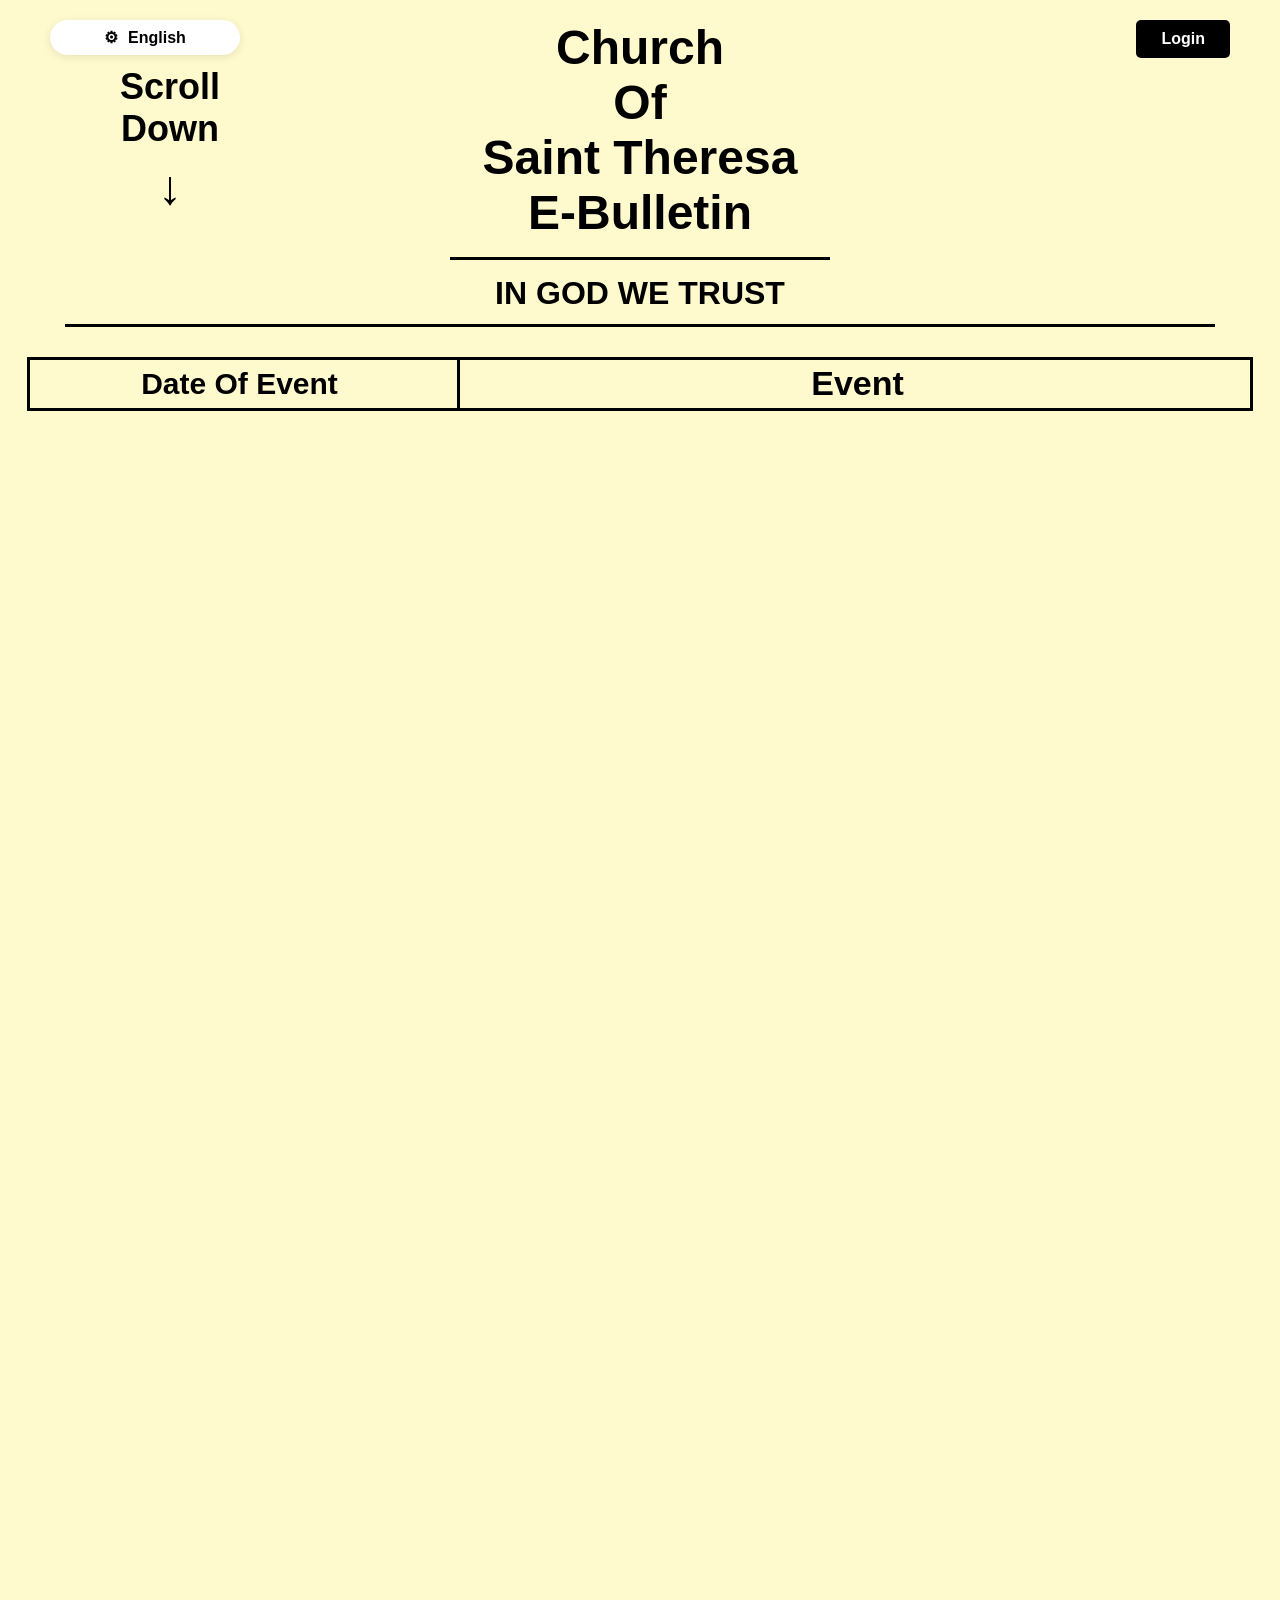
==== commit f589349c: "Language button says English in English" ====
--- a/index.html
+++ b/index.html
@@ -936,7 +936,7 @@
         <div class="language-wrap" id="languageWrap">
         <div class="language-button" id="languageButton" onclick="toggleLanguageDropdown()">
             <span>&#9881;</span>
-            <span data-i18n="language">Language</span>
+            <span data-i18n="language">English</span>
         </div>
         <div class="language-dropdown" id="languageDropdown">
             <div class="language-rect">
@@ -1213,7 +1213,7 @@
 
         const TRANSLATE_API_KEY = '';
         const I18N = {
-            en: { language: 'Language', login: 'Login', welcome_user: 'Welcome, User', logout: 'Log Out', scroll: 'Scroll', down: 'Down', church: 'Church', of: 'Of', saint: 'Saint Theresa', bulletin: 'E-Bulletin', trust: 'IN GOD WE TRUST', date_of_event: 'Date Of Event', event: 'Event' },
+            en: { language: 'English', login: 'Login', welcome_user: 'Welcome, User', logout: 'Log Out', scroll: 'Scroll', down: 'Down', church: 'Church', of: 'Of', saint: 'Saint Theresa', bulletin: 'E-Bulletin', trust: 'IN GOD WE TRUST', date_of_event: 'Date Of Event', event: 'Event' },
             ms: { language: 'Bahasa', login: 'Log Masuk', welcome_user: 'Selamat datang, Pengguna', logout: 'Log Keluar', scroll: 'Tatal', down: 'Ke Bawah', church: 'Gereja', of: '', saint: 'Santa Theresa', bulletin: 'E-Buletin', trust: 'KAMI PERCAYA KEPADA TUHAN', date_of_event: 'Tarikh Acara', event: 'Acara' },
             ta: { language: 'மொழி', login: 'உள்நுழை', welcome_user: 'வரவேற்கிறோம், பயனர்', logout: 'வெளியேறு', scroll: 'உருட்டவும்', down: 'கீழே', church: 'தேவாலயம்', of: '', saint: 'புனித தெரசா', bulletin: 'மின்-செய்திமடல்', trust: 'நாங்கள் கடவுளை நம்புகிறோம்', date_of_event: 'நிகழ்வு தேதி', event: 'நிகழ்வு' }
         };
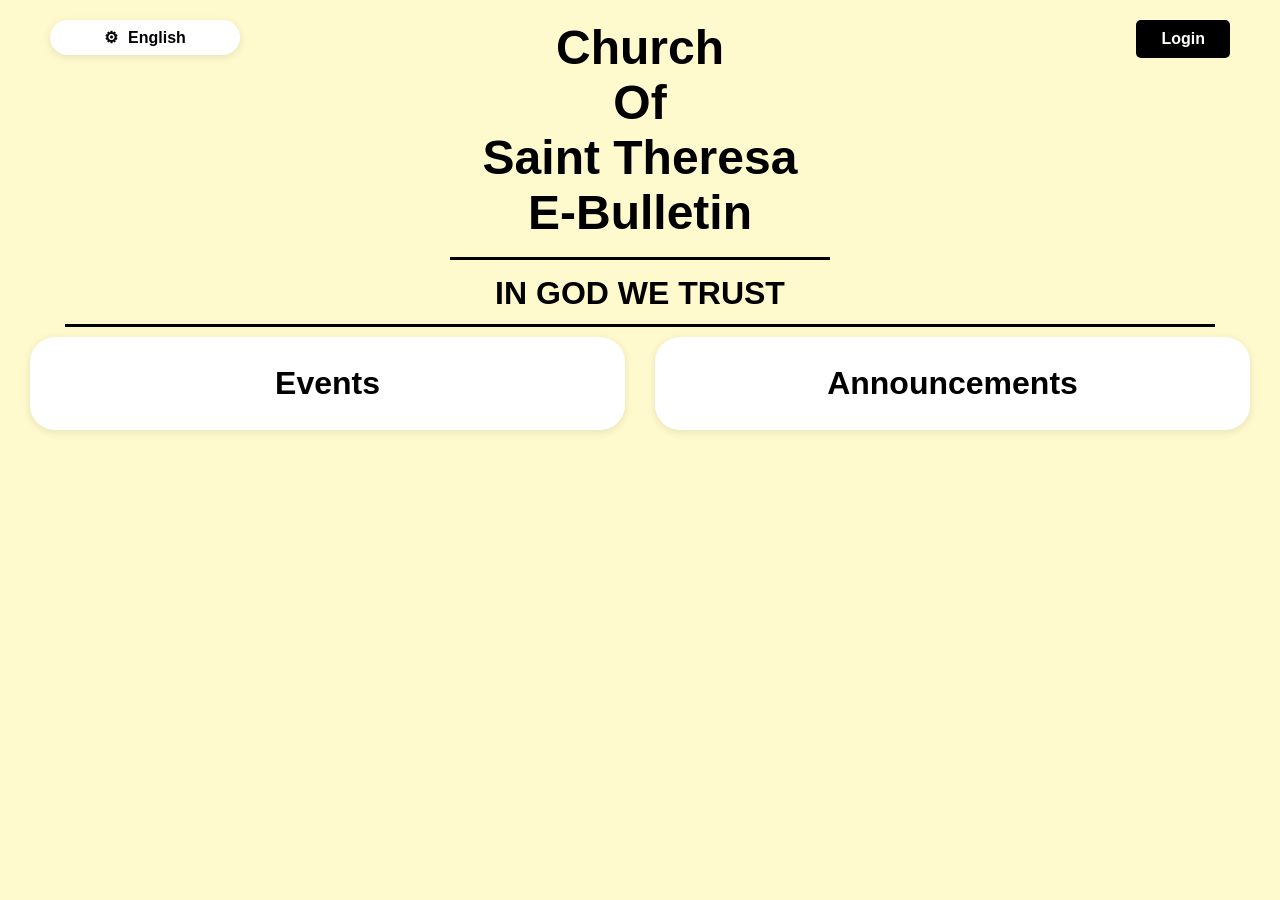
==== commit dfca3d0a: "Fix Announcements spelling" ====
--- a/index.html
+++ b/index.html
@@ -4,935 +4,11 @@
     <meta charset="UTF-8">
     <meta name="viewport" content="width=device-width, initial-scale=1.0">
     <title>Church Of Saint Theresa E-Bulletin</title>
-    <style>
-        body {
-            background-color: #FFFACD;
-            margin: 0;
-            padding: 0;
-            font-family: Arial, sans-serif;
-        }
-        .scroll-container {
-            position: relative;
-            width: 100%;
-            padding: 20px;
-            box-sizing: border-box;
-            min-height: 200vh;
-        }
-        .container {
-            position: relative;
-            width: calc(100% - 200px);
-            margin: 0 100px;
-        }
-        .side-heading {
-            position: absolute;
-            left: 0;
-            top: 50%;
-            transform: translateY(-50%);
-            text-align: center;
-            font-size: 36px;
-            font-weight: bold;
-            color: black;
-            display: flex;
-            flex-direction: column;
-            justify-content: center;
-            align-items: center;
-        }
-        .heading {
-            text-align: center;
-            font-size: 48px;
-            font-weight: bold;
-            color: black;
-            padding-bottom: 20px;
-            position: relative;
-        }
-        .heading::after {
-            content: '';
-            position: absolute;
-            bottom: 0;
-            left: 50%;
-            transform: translateX(-50%);
-            width: 380px;
-            height: 3px;
-            background-color: black;
-        }
-        .side-heading .arrow {
-            font-size: 48px;
-            margin-top: 10px;
-        }
-        .trust-heading {
-            text-align: center;
-            font-size: 32px;
-            font-weight: bold;
-            color: black;
-            margin-top: 15px;
-            position: relative;
-            padding-bottom: 15px;
-        }
-        .trust-heading::after {
-            content: '';
-            position: absolute;
-            bottom: 0;
-            left: 50%;
-            transform: translateX(-50%);
-            width: calc(100% - 90px);
-            height: 3px;
-            background-color: black;
-        }
-        .content-spacer {
-            height: 200vh;
-        }
-        .login-button {
-            position: absolute;
-            top: 20px;
-            right: 50px;
-            padding: 10px 25px;
-            background-color: black;
-            color: white;
-            border: none;
-            border-radius: 5px;
-            font-size: 16px;
-            font-weight: bold;
-            cursor: pointer;
-            transition: background-color 0.3s;
-        }
-        .login-button:hover {
-            background-color: #333;
-        }
-        .modal {
-            display: none;
-            position: fixed;
-            top: 0;
-            left: 0;
-            width: 100%;
-            height: 100%;
-            background-color: rgba(0, 0, 0, 0.5);
-            z-index: 2000;
-            justify-content: center;
-            align-items: center;
-        }
-        .modal-content {
-            background-color: white;
-            padding: 40px;
-            border-radius: 10px;
-            text-align: center;
-            box-shadow: 0 4px 20px rgba(0, 0, 0, 0.3);
-            max-width: 400px;
-            width: 90%;
-            transform: translateY(-100vh);
-            opacity: 0;
-            transition: transform 0.5s ease-out, opacity 0.5s ease-out;
-        }
-        .modal.show .modal-content {
-            transform: translateY(0);
-            opacity: 1;
-        }
-        .modal-title {
-            font-size: 24px;
-            font-weight: bold;
-            margin-bottom: 30px;
-            color: black;
-        }
-        .modal-buttons {
-            display: flex;
-            flex-direction: column;
-            gap: 15px;
-        }
-        .modal-button {
-            padding: 15px 30px;
-            background-color: black;
-            color: white;
-            border: none;
-            border-radius: 5px;
-            font-size: 16px;
-            font-weight: bold;
-            cursor: pointer;
-            transition: background-color 0.3s;
-        }
-        .modal-button:hover {
-            background-color: #333;
-        }
-        .modal-button.viewer {
-            background-color: #4CAF50;
-        }
-        .modal-button.viewer:hover {
-            background-color: #45a049;
-        }
-        .modal-button.admin {
-            background-color: #2196F3;
-        }
-        .modal-button.admin:hover {
-            background-color: #0b7dda;
-        }
-        .viewer-modal {
-            display: none;
-            position: fixed;
-            top: 0;
-            left: 0;
-            width: 100%;
-            height: 100%;
-            background-color: rgba(0, 0, 0, 0.5);
-            z-index: 2001;
-            justify-content: center;
-            align-items: center;
-        }
-        .viewer-modal-content {
-            background-color: white;
-            padding: 40px;
-            border-radius: 10px;
-            text-align: center;
-            box-shadow: 0 4px 20px rgba(0, 0, 0, 0.3);
-            max-width: 400px;
-            width: 90%;
-            transform: translateY(-100vh);
-            opacity: 0;
-            transition: transform 0.5s ease-out, opacity 0.5s ease-out;
-        }
-        .viewer-modal.show .viewer-modal-content {
-            transform: translateY(0);
-            opacity: 1;
-        }
-        .viewer-modal-message {
-            font-size: 18px;
-            margin-bottom: 30px;
-            color: black;
-            line-height: 1.5;
-        }
-        .continue-button {
-            padding: 12px 30px;
-            background-color: black;
-            color: white;
-            border: none;
-            border-radius: 5px;
-            font-size: 16px;
-            font-weight: bold;
-            cursor: pointer;
-            transition: background-color 0.3s;
-        }
-        .continue-button:hover {
-            background-color: #333;
-        }
-        .admin-modal {
-            display: none;
-            position: fixed;
-            top: 0;
-            left: 0;
-            width: 100%;
-            height: 100%;
-            background-color: rgba(0, 0, 0, 0.5);
-            z-index: 2001;
-            justify-content: center;
-            align-items: center;
-        }
-        .admin-modal-content {
-            background-color: white;
-            padding: 40px;
-            border-radius: 10px;
-            text-align: center;
-            box-shadow: 0 4px 20px rgba(0, 0, 0, 0.3);
-            max-width: 400px;
-            width: 90%;
-            position: relative;
-            transform: translateY(-100vh);
-            opacity: 0;
-            transition: transform 0.5s ease-out, opacity 0.5s ease-out;
-        }
-        .admin-modal.show .admin-modal-content {
-            transform: translateY(0);
-            opacity: 1;
-        }
-        .close-button {
-            position: absolute;
-            top: 15px;
-            right: 15px;
-            width: 30px;
-            height: 30px;
-            background-color: #f44336;
-            color: white;
-            border: none;
-            border-radius: 50%;
-            font-size: 18px;
-            font-weight: bold;
-            cursor: pointer;
-            display: flex;
-            justify-content: center;
-            align-items: center;
-            transition: background-color 0.3s;
-        }
-        .close-button:hover {
-            background-color: #d32f2f;
-        }
-        .admin-modal-title {
-            font-size: 20px;
-            font-weight: bold;
-            margin-bottom: 20px;
-            color: black;
-        }
-        .password-input {
-            width: 100%;
-            padding: 12px;
-            margin-bottom: 15px;
-            border: 2px solid #ddd;
-            border-radius: 5px;
-            font-size: 16px;
-            box-sizing: border-box;
-        }
-        .password-input:focus {
-            outline: none;
-            border-color: #2196F3;
-        }
-        .submit-button {
-            padding: 12px 30px;
-            background-color: #2196F3;
-            color: white;
-            border: none;
-            border-radius: 5px;
-            font-size: 16px;
-            font-weight: bold;
-            cursor: pointer;
-            transition: background-color 0.3s;
-        }
-        .submit-button:hover {
-            background-color: #0b7dda;
-        }
-        .error-message {
-            display: none;
-            color: #f44336;
-            font-size: 14px;
-            margin-top: 15px;
-            align-items: center;
-            justify-content: center;
-            gap: 8px;
-        }
-        .error-icon {
-            width: 20px;
-            height: 20px;
-            background-color: #f44336;
-            border-radius: 50%;
-            display: flex;
-            justify-content: center;
-            align-items: center;
-            color: white;
-            font-weight: bold;
-            font-size: 14px;
-        }
-        .welcome-message {
-            position: absolute;
-            top: 20px;
-            right: 50px;
-            display: none;
-            align-items: center;
-            gap: 10px;
-            font-size: 16px;
-            font-weight: bold;
-            color: black;
-            cursor: pointer;
-            transition: transform 0.3s, background-color 0.3s, border-radius 0.3s;
-            padding: 8px 15px;
-            border-radius: 25px;
-            background-color: white;
-            box-shadow: 0 2px 8px rgba(0, 0, 0, 0.1);
-            width: 190px;
-            justify-content: center;
-            box-sizing: border-box;
-        }
-        .admin-welcome-message {
-            position: absolute;
-            top: 20px;
-            right: 50px;
-            display: none;
-            align-items: center;
-            gap: 10px;
-            font-size: 16px;
-            font-weight: bold;
-            color: black;
-            cursor: pointer;
-            transition: transform 0.3s, background-color 0.3s, border-radius 0.3s;
-            padding: 8px 15px;
-            border-radius: 25px;
-            background-color: white;
-            box-shadow: 0 2px 8px rgba(0, 0, 0, 0.1);
-            width: 190px;
-            justify-content: center;
-            box-sizing: border-box;
-        }
-        .save-status {
-            position: absolute;
-            top: 30px;
-            right: 275px;
-            height: 36px;
-            display: none;
-            align-items: center;
-            font-size: 16px;
-            font-weight: bold;
-            color: black;
-        }
-        .welcome-message:hover {
-            transform: scale(1.05);
-            background-color: #f8f8f8;
-        }
-        .welcome-message.open {
-            border-radius: 25px 25px 0 0;
-            box-shadow: 0 4px 20px rgba(0, 0, 0, 0.2);
-        }
-        .welcome-message.open:hover {
-            transform: none;
-            background-color: white;
-        }
-        .admin-welcome-message:hover {
-            transform: scale(1.05);
-            background-color: #f8f8f8;
-        }
-        .admin-welcome-message.open {
-            border-radius: 25px 25px 0 0;
-            box-shadow: 0 4px 20px rgba(0, 0, 0, 0.2);
-        }
-        .admin-welcome-message.open:hover {
-            transform: none;
-            background-color: white;
-        }
-        .person-icon {
-            width: 35px;
-            height: 35px;
-            background-color: black;
-            border-radius: 50%;
-            display: flex;
-            justify-content: center;
-            align-items: center;
-            color: white;
-            font-size: 18px;
-        }
-        .admin-person-icon {
-            width: 35px;
-            height: 35px;
-            background-color: black;
-            border-radius: 50%;
-            display: flex;
-            justify-content: center;
-            align-items: center;
-            color: white;
-            font-size: 18px;
-            /* Replace with your actual image URL */
-            background-image: url('https://via.placeholder.com/35');
-            background-size: cover;
-            background-position: center;
-        }
-        .dropdown-menu {
-            position: absolute;
-            top: 69px;
-            right: 50px;
-            background-color: white;
-            border-radius: 0 0 25px 25px;
-            box-shadow: 0 4px 20px rgba(0, 0, 0, 0.2);
-            display: none;
-            flex-direction: column;
-            width: 190px;
-            z-index: 1000;
-            overflow: hidden;
-            box-sizing: border-box;
-            max-height: 0;
-            opacity: 0;
-            transition: max-height 0.3s ease-out, opacity 0.3s ease-out;
-        }
-        .dropdown-menu.show {
-            display: flex;
-            max-height: 300px;
-            opacity: 1;
-            transition: max-height 0.3s ease-in, opacity 0.3s ease-in;
-        }
-        .admin-dropdown-menu {
-            position: absolute;
-            top: 69px;
-            right: 50px;
-            background-color: white;
-            border-radius: 0 0 25px 25px;
-            box-shadow: 0 4px 20px rgba(0, 0, 0, 0.2);
-            display: none;
-            flex-direction: column;
-            width: 190px;
-            z-index: 1000;
-            overflow: hidden;
-            box-sizing: border-box;
-            max-height: 0;
-            opacity: 0;
-            transition: max-height 0.3s ease-out, opacity 0.3s ease-out;
-        }
-        .admin-dropdown-menu.show {
-            display: flex;
-            max-height: 300px;
-            opacity: 1;
-            transition: max-height 0.3s ease-in, opacity 0.3s ease-in;
-        }
-        .dropdown-menu.show {
-            display: flex;
-        }
-        .dropdown-item {
-            padding: 12px 20px;
-            cursor: pointer;
-            transition: background-color 0.2s;
-            font-size: 14px;
-            font-weight: normal;
-            color: black;
-            border: none;
-            background: none;
-            text-align: left;
-            width: 100%;
-        }
-        .dropdown-item:hover {
-            background-color: #f0f0f0;
-        }
-        .logout-btn {
-            color: #f44336;
-        }
-        .logout-btn:hover {
-            background-color: #ffebee;
-        }
-        .dropdown-divider {
-            height: 1px;
-            background-color: #ddd;
-            margin: 0;
-        }
-        .heading-rectangle {
-            width: calc(100% - 20px);
-            height: 47.5px;
-            border: 3px solid black;
-            margin: 30px auto 0 auto;
-            display: flex;
-            justify-content: center;
-            align-items: center;
-            background-color: transparent;
-            position: relative;
-        }
-        .strike-line {
-            position: absolute;
-            left: 35%;
-            width: 3px;
-            height: 47.5px;
-            background-color: black;
-            top: 0;
-            z-index: 10;
-            pointer-events: none;
-        }
-        .date-text {
-            position: absolute;
-            left: 0;
-            top: 0;
-            width: 35%;
-            height: 100%;
-            display: flex;
-            justify-content: center;
-            align-items: center;
-            font-size: 30px;
-            font-weight: bold;
-            color: black;
-            padding-right: 8px;
-            box-sizing: border-box;
-        }
-        .event-text {
-            position: absolute;
-            left: 35%;
-            top: 0;
-            width: 65%;
-            height: 100%;
-            display: flex;
-            justify-content: center;
-            align-items: center;
-            font-size: 34px;
-            font-weight: bold;
-            color: black;
-            padding-left: 8px;
-            box-sizing: border-box;
-        }
-        .add-row-button {
-            margin: 0;
-            padding: 8px 15px 8px 10px;
-            background-color: transparent;
-            color: black;
-            border: 2px solid black;
-            border-radius: 5px;
-            font-size: 14px;
-            font-weight: bold;
-            cursor: pointer;
-            transition: font-size 0.3s;
-            display: none;
-        }
-        .add-row-button:hover {
-            font-size: 16px;
-        }
-        .remove-row-button {
-            margin-left: 10px;
-            padding: 8px 15px 8px 10px;
-            background-color: transparent;
-            color: black;
-            border: 2px solid black;
-            border-radius: 5px;
-            font-size: 14px;
-            font-weight: bold;
-            cursor: pointer;
-            transition: font-size 0.3s;
-            display: none;
-        }
-        .remove-row-button:hover {
-            font-size: 16px;
-        }
-        .data-row {
-            width: calc(100% - 20px);
-            height: 45px;
-            border: 3px solid black;
-            margin: 2px auto 0 auto;
-            display: flex;
-            background-color: transparent;
-            position: relative;
-        }
-        .button-container {
-            width: calc(100% - 20px);
-            margin: 1px auto 0 auto;
-            position: relative;
-            display: flex;
-        }
-        .data-row-strike {
-            position: absolute;
-            left: 35%;
-            width: 3px;
-            height: 45px;
-            background-color: black;
-            top: 0;
-            z-index: 10;
-            pointer-events: none;
-        }
-        .data-row-left {
-            width: 35%;
-            height: 100%;
-            display: flex;
-            justify-content: flex-start;
-            align-items: center;
-            font-size: 20px;
-            font-weight: normal;
-            color: black;
-            padding-left: 10px;
-            padding-right: 8px;
-            box-sizing: border-box;
-            cursor: text;
-            outline: none;
-            line-height: 45px;
-        }
-        .data-row-left:focus {
-            outline: none;
-        }
-        .data-row-right {
-            width: 65%;
-            height: 100%;
-            display: flex;
-            justify-content: flex-start;
-            align-items: center;
-            font-size: 20px;
-            font-weight: normal;
-            color: black;
-            padding-left: 15px;
-            padding-right: 8px;
-            box-sizing: border-box;
-            cursor: text;
-            outline: none;
-            line-height: 45px;
-        }
-        .data-row-right:focus {
-            outline: none;
-        }
-        .keyboard-shortcuts {
-            position: absolute;
-            top: 135px;
-            right: 140px;
-            display: none;
-            flex-direction: column;
-            gap: 5px;
-            font-size: 18px;
-            color: black;
-            background-color: white;
-            padding: 15px 15px 10px 15px;
-            border-radius: 15px;
-            box-shadow: 0 2px 8px rgba(0, 0, 0, 0.1);
-        }
-        .keyboard-shortcuts-heading {
-            font-weight: bold;
-            font-size: 20px;
-            margin-bottom: 5px;
-        }
-        .keyboard-shortcuts-close {
-            position: absolute;
-            top: 5px;
-            right: 5px;
-            width: 25px;
-            height: 25px;
-            background-color: #f44336;
-            color: white;
-            border: none;
-            border-radius: 50%;
-            font-size: 18px;
-            font-weight: bold;
-            cursor: pointer;
-            display: flex;
-            justify-content: center;
-            align-items: center;
-            transition: background-color 0.3s;
-        }
-        .keyboard-shortcuts-close:hover {
-            background-color: #d32f2f;
-        }
-        .keyboard-shortcuts.falling {
-            animation: tiltAndFall 0.8s ease-in forwards;
-        }
-        @keyframes tiltAndFall {
-            0% {
-                transform: rotate(0deg);
-                top: 135px;
-                opacity: 1;
-            }
-            50% {
-                transform: rotate(-15deg);
-                top: 135px;
-                opacity: 1;
-            }
-            100% {
-                transform: rotate(-15deg);
-                top: 100vh;
-                opacity: 0;
-            }
-        }
-        .keyboard-shortcuts.appearing {
-            animation: dropFromSky 0.6s ease-out forwards;
-        }
-        @keyframes dropFromSky {
-            0% {
-                transform: rotate(0deg);
-                top: -100px;
-                opacity: 0;
-            }
-            70% {
-                transform: rotate(0deg);
-                top: 150px;
-                opacity: 1;
-            }
-            100% {
-                transform: rotate(0deg);
-                top: 135px;
-                opacity: 1;
-            }
-        }
-        .data-row-left {
-            cursor: pointer;
-            caret-color: transparent;
-            user-select: none;
-        }
-        .calendar-popup {
-            position: absolute;
-            width: 320px;
-            background-color: white;
-            border-radius: 25px;
-            box-shadow: 0 4px 20px rgba(0, 0, 0, 0.2);
-            z-index: 1000;
-            display: none;
-            box-sizing: border-box;
-            padding: 12px 0 14px 0;
-            color: black;
-            max-height: 0;
-            opacity: 0;
-            overflow: hidden;
-            transition: max-height 0.3s ease-out, opacity 0.3s ease-out;
-            user-select: none;
-        }
-        .calendar-popup.show {
-            max-height: 400px;
-            opacity: 1;
-        }
-        .calendar-title {
-            font-size: 16px;
-            font-weight: bold;
-            color: black;
-            text-align: left;
-            padding-left: 20px;
-            padding-bottom: 8px;
-        }
-        .calendar-line {
-            height: 1px;
-            background-color: rgba(0, 0, 0, 0.12);
-        }
-        .calendar-header {
-            display: flex;
-            height: 44px;
-        }
-        .calendar-header-half {
-            width: 50%;
-            display: flex;
-            align-items: center;
-            justify-content: center;
-            gap: 6px;
-            font-size: 15px;
-            font-weight: bold;
-            box-sizing: border-box;
-        }
-        .calendar-header-half + .calendar-header-half {
-            border-left: 1px solid rgba(0, 0, 0, 0.12);
-        }
-        .calendar-header-text {
-            min-width: 70px;
-            text-align: center;
-        }
-        .calendar-arrow {
-            width: 22px;
-            height: 22px;
-            padding: 0;
-            border: none;
-            background: none;
-            cursor: pointer;
-            font-size: 18px;
-            line-height: 22px;
-            color: black;
-            border-radius: 50%;
-        }
-        .calendar-arrow:hover {
-            background-color: #ececec;
-        }
-        .calendar-grid {
-            display: grid;
-            grid-template-columns: repeat(7, 1fr);
-            padding: 6px 8px 0 8px;
-            row-gap: 2px;
-            justify-items: center;
-        }
-        .calendar-weekday {
-            font-size: 12px;
-            font-weight: bold;
-            width: 32px;
-            text-align: center;
-            padding: 4px 0;
-        }
-        .calendar-day {
-            width: 32px;
-            height: 32px;
-            line-height: 32px;
-            text-align: center;
-            font-size: 14px;
-            border-radius: 50%;
-            cursor: pointer;
-        }
-        .calendar-day:hover {
-            background-color: #e6e6e6;
-        }
-        .calendar-day.selected,
-        .calendar-day.selected:hover {
-            background-color: #0b2a5b;
-            color: white;
-        }
-        .calendar-day.empty {
-            cursor: default;
-            pointer-events: none;
-        }
-        .language-wrap {
-            position: absolute;
-            top: 20px;
-            left: 50px;
-            width: 190px;
-            z-index: 1001;
-        }
-        .language-button {
-            position: relative;
-            display: flex;
-            align-items: center;
-            justify-content: center;
-            gap: 10px;
-            font-size: 16px;
-            font-weight: bold;
-            color: black;
-            cursor: pointer;
-            transition: transform 0.3s, background-color 0.3s, border-radius 0.3s;
-            padding: 8px 15px;
-            border-radius: 25px;
-            background-color: white;
-            box-shadow: 0 2px 8px rgba(0, 0, 0, 0.1);
-            width: 100%;
-            box-sizing: border-box;
-            user-select: none;
-        }
-        .language-button:hover {
-            transform: scale(1.05);
-            background-color: #f8f8f8;
-        }
-        .language-button.open,
-        .language-button.open:hover {
-            transform: none;
-            border-radius: 25px 25px 0 0;
-            box-shadow: 0 4px 20px rgba(0, 0, 0, 0.2);
-        }
-        .language-dropdown {
-            position: absolute;
-            top: 100%;
-            left: 0;
-            background-color: white;
-            border-radius: 0 25px 25px 25px;
-            box-shadow: 0 4px 20px rgba(0, 0, 0, 0.2);
-            display: none;
-            width: 480px;
-            z-index: 1000;
-            overflow: hidden;
-            box-sizing: border-box;
-            max-height: 0;
-            opacity: 0;
-            transition: max-height 0.3s ease-out, opacity 0.3s ease-out;
-        }
-        .language-dropdown.show {
-            max-height: 200px;
-            opacity: 1;
-        }
-        .language-rect {
-            display: flex;
-            align-items: stretch;
-            gap: 12px;
-            margin: 16px;
-            padding: 12px;
-            background-color: transparent;
-        }
-        .language-divider {
-            width: 1px;
-            background-color: rgba(0, 0, 0, 0.12);
-        }
-        .language-option {
-            flex: 1;
-            display: flex;
-            align-items: center;
-            justify-content: center;
-            gap: 10px;
-            padding: 14px 10px;
-            border: 2px solid black;
-            border-radius: 12px;
-            font-size: 15px;
-            font-weight: bold;
-            color: black;
-            cursor: pointer;
-            transition: transform 0.2s, background-color 0.2s, border-color 0.2s;
-            user-select: none;
-        }
-        .language-option:hover {
-            transform: scale(1.05);
-            background-color: #f8f8f8;
-        }
-        .language-option.selected {
-            border-color: #4CAF50;
-        }
-        .language-flag {
-            width: 30px;
-            height: 20px;
-            flex-shrink: 0;
-            border: 1px solid rgba(0, 0, 0, 0.2);
-            box-sizing: content-box;
-        }
-        body.lang-ms .language-wrap,
-        body.lang-ta .language-wrap {
-            left: 10px;
-            width: 150px;
-        }
-    </style>
+    <link rel="stylesheet" href="style.css">
 </head>
 <body>
     <div class="scroll-container">
+        <div class="top-left-bar">
         <div class="language-wrap" id="languageWrap">
         <div class="language-button" id="languageButton" onclick="toggleLanguageDropdown()">
             <span>&#9881;</span>
@@ -947,15 +23,17 @@
                 <div class="language-divider"></div>
                 <div class="language-option" data-lang="ms" onclick="chooseLanguage('ms')">
                     <svg class="language-flag" viewBox="0 0 30 20"><rect width="30" height="20" fill="#fff"/><g fill="#CC0001"><rect y="0" width="30" height="1.43"/><rect y="2.86" width="30" height="1.43"/><rect y="5.72" width="30" height="1.43"/><rect y="8.58" width="30" height="1.43"/><rect y="11.44" width="30" height="1.43"/><rect y="14.3" width="30" height="1.43"/><rect y="17.16" width="30" height="1.43"/></g><rect width="15" height="10" fill="#010066"/><circle cx="6" cy="5" r="3" fill="#FC0"/><circle cx="6.9" cy="5" r="2.4" fill="#010066"/></svg>
-                    <span>Malay</span>
+                    <span>Melayu</span>
                 </div>
                 <div class="language-divider"></div>
                 <div class="language-option" data-lang="ta" onclick="chooseLanguage('ta')">
                     <svg class="language-flag" viewBox="0 0 30 20"><rect width="30" height="6.67" fill="#FF9933"/><rect y="6.67" width="30" height="6.66" fill="#fff"/><rect y="13.33" width="30" height="6.67" fill="#138808"/><circle cx="15" cy="10" r="2.4" fill="none" stroke="#000080" stroke-width="0.6"/></svg>
-                    <span>Tamil</span>
+                    <span>தமிழ்</span>
                 </div>
             </div>
         </div>
+        </div>
+
         </div>
         <button class="login-button" onclick="openModal()" data-i18n="login">Login</button>
         <div class="welcome-message" id="welcomeMessage" onclick="toggleDropdown()">
@@ -973,13 +51,7 @@
         <div class="admin-dropdown-menu" id="adminDropdownMenu">
             <button class="dropdown-item logout-btn" onclick="adminLogout()">Log Out</button>
         </div>
-
         <div class="container">
-            <div class="side-heading">
-                <div data-i18n="scroll">Scroll</div>
-                <div data-i18n="down">Down</div>
-                <div class="arrow">↓</div>
-            </div>
             <div class="heading">
                 <div data-i18n="church">Church</div>
                 <div data-i18n="of">Of</div>
@@ -988,42 +60,11 @@
             </div>
         </div>
         <div class="trust-heading" data-i18n="trust">IN GOD WE TRUST</div>
-        <div class="heading-rectangle">
-            <div class="strike-line"></div>
-            <div class="date-text" data-i18n="date_of_event">Date Of Event</div>
-            <div class="event-text" data-i18n="event">Event</div>
+        <div class="home-buttons">
+            <a class="nav-button" href="events.html" data-i18n="events">Events</a>
+            <a class="nav-button" href="announcements.html" data-i18n="announcements">Announcements</a>
         </div>
-        <div id="dataRowsContainer">
-            <div class="button-container">
-                <button class="add-row-button" id="addRowButton" onclick="addRow()">+ Add Row</button>
-                <button class="remove-row-button" id="removeRowButton" onclick="removeRow()">- Remove Row</button>
-            </div>
-        </div>
-        <div class="keyboard-shortcuts" id="keyboardShortcuts">
-            <button class="keyboard-shortcuts-close" onclick="closeKeyboardShortcuts()">×</button>
-            <div class="keyboard-shortcuts-heading">Keyboard Shortcuts:</div>
-            <div>To add a row, ctrl + alt + a.</div>
-            <div>To remove a row, ctrl + alt + r.</div>
-        </div>
-        <div class="calendar-popup" id="calendarPopup">
-            <div class="calendar-title">Calendar</div>
-            <div class="calendar-line"></div>
-            <div class="calendar-header">
-                <div class="calendar-header-half">
-                    <button class="calendar-arrow" onclick="changeMonth(-1)">&#8249;</button>
-                    <span class="calendar-header-text" id="calendarMonthText"></span>
-                    <button class="calendar-arrow" onclick="changeMonth(1)">&#8250;</button>
-                </div>
-                <div class="calendar-header-half">
-                    <button class="calendar-arrow" onclick="changeYear(-1)">&#8249;</button>
-                    <span class="calendar-header-text" id="calendarYearText"></span>
-                    <button class="calendar-arrow" onclick="changeYear(1)">&#8250;</button>
-                </div>
-            </div>
-            <div class="calendar-line"></div>
-            <div class="calendar-grid" id="calendarGrid"></div>
-        </div>
-        <div class="content-spacer"></div>
+
     </div>
     <div class="modal" id="loginModal">
         <div class="modal-content">
@@ -1051,647 +92,6 @@
             </div>
         </div>
     </div>
-    <script>
-        const modal = document.getElementById('loginModal');
-        const viewerModal = document.getElementById('viewerModal');
-        const adminModal = document.getElementById('adminModal');
-        const passwordInput = document.getElementById('passwordInput');
-        const errorMessage = document.getElementById('errorMessage');
-        const dropdownMenu = document.getElementById('dropdownMenu');
-        const adminDropdownMenu = document.getElementById('adminDropdownMenu');
-
-        function openModal() {
-            adminModal.style.display = 'flex';
-            setTimeout(() => {
-                adminModal.classList.add('show');
-            }, 10);
-            passwordInput.value = '';
-            errorMessage.style.display = 'none';
-        }
-
-        modal.addEventListener('click', (e) => {
-            if (e.target === modal) {
-                modal.classList.remove('show');
-                setTimeout(() => {
-                    if (!modal.classList.contains('show')) {
-                        modal.style.display = 'none';
-                    }
-                }, 500);
-            }
-        });
-
-        viewerModal.addEventListener('click', (e) => {
-            if (e.target === viewerModal) {
-                viewerModal.classList.remove('show');
-                setTimeout(() => {
-                    if (!viewerModal.classList.contains('show')) {
-                        viewerModal.style.display = 'none';
-                    }
-                }, 500);
-            }
-        });
-
-        adminModal.addEventListener('click', (e) => {
-            if (e.target === adminModal) {
-                adminModal.classList.remove('show');
-                setTimeout(() => {
-                    if (!adminModal.classList.contains('show')) {
-                        adminModal.style.display = 'none';
-                    }
-                }, 500);
-            }
-        });
-
-        function selectViewer() {
-            modal.classList.remove('show');
-            setTimeout(() => {
-                if (!modal.classList.contains('show')) {
-                    modal.style.display = 'none';
-                }
-            }, 500);
-            viewerModal.style.display = 'flex';
-            setTimeout(() => {
-                viewerModal.classList.add('show');
-            }, 10);
-        }
-
-        function selectAdmin() {
-            modal.classList.remove('show');
-            setTimeout(() => {
-                if (!modal.classList.contains('show')) {
-                    modal.style.display = 'none';
-                }
-            }, 500);
-            adminModal.style.display = 'flex';
-            setTimeout(() => {
-                adminModal.classList.add('show');
-            }, 10);
-            passwordInput.value = '';
-            errorMessage.style.display = 'none';
-        }
-
-        function closeViewerModal() {
-            viewerModal.classList.remove('show');
-            setTimeout(() => {
-                if (!viewerModal.classList.contains('show')) {
-                    viewerModal.style.display = 'none';
-                }
-            }, 500);
-            document.querySelector('.login-button').style.display = 'none';
-            document.getElementById('welcomeMessage').style.display = 'flex';
-        }
-
-        function closeAdminModal(event) {
-            if (event) {
-                event.stopPropagation();
-            }
-            adminModal.classList.remove('show');
-            setTimeout(() => {
-                if (!adminModal.classList.contains('show')) {
-                    adminModal.style.display = 'none';
-                }
-            }, 500);
-        }
-
-        function checkPassword() {
-            const enteredPassword = passwordInput.value;
-            if (enteredPassword === 'SUPERADMIN3214') {
-                adminModal.classList.remove('show');
-                setTimeout(() => {
-                    if (!adminModal.classList.contains('show')) {
-                        adminModal.style.display = 'none';
-                    }
-                }, 500);
-                document.querySelector('.login-button').style.display = 'none';
-                document.getElementById('adminWelcomeMessage').style.display = 'flex';
-                document.getElementById('saveStatus').style.display = 'flex';
-                closeLanguageDropdown();
-                document.getElementById('languageWrap').style.display = 'none';
-                renderLanguage('en');
-                document.getElementById('addRowButton').style.display = 'block';
-                document.getElementById('keyboardShortcuts').style.display = 'flex';
-                const rows = document.querySelectorAll('.data-row');
-                if (rows.length > 0) {
-                    document.getElementById('removeRowButton').style.display = 'inline-block';
-                }
-                rows.forEach(row => {
-                    const leftEditable = row.querySelector('.data-row-left');
-                    const rightEditable = row.querySelector('.data-row-right');
-                    rightEditable.setAttribute('contenteditable', 'true');
-                    addChangeListeners(leftEditable);
-                    addChangeListeners(rightEditable);
-                });
-            } else {
-                errorMessage.style.display = 'flex';
-                passwordInput.value = '';
-            }
-        }
-
-        passwordInput.addEventListener('keypress', (e) => {
-            if (e.key === 'Enter') {
-                checkPassword();
-            }
-        });
-
-        function toggleAdminDropdown() {
-            if (adminDropdownMenu.classList.contains('show')) {
-                adminDropdownMenu.classList.remove('show');
-                document.getElementById('adminWelcomeMessage').classList.remove('open');
-                setTimeout(() => {
-                    if (!adminDropdownMenu.classList.contains('show')) {
-                        adminDropdownMenu.style.display = 'none';
-                    }
-                }, 300);
-            } else {
-                adminDropdownMenu.style.display = 'flex';
-                setTimeout(() => {
-                    adminDropdownMenu.classList.add('show');
-                    document.getElementById('adminWelcomeMessage').classList.add('open');
-                }, 10);
-            }
-        }
-
-        const TRANSLATE_API_KEY = '';
-        const I18N = {
-            en: { language: 'English', login: 'Login', welcome_user: 'Welcome, User', logout: 'Log Out', scroll: 'Scroll', down: 'Down', church: 'Church', of: 'Of', saint: 'Saint Theresa', bulletin: 'E-Bulletin', trust: 'IN GOD WE TRUST', date_of_event: 'Date Of Event', event: 'Event' },
-            ms: { language: 'Bahasa', login: 'Log Masuk', welcome_user: 'Selamat datang, Pengguna', logout: 'Log Keluar', scroll: 'Tatal', down: 'Ke Bawah', church: 'Gereja', of: '', saint: 'Santa Theresa', bulletin: 'E-Buletin', trust: 'KAMI PERCAYA KEPADA TUHAN', date_of_event: 'Tarikh Acara', event: 'Acara' },
-            ta: { language: 'மொழி', login: 'உள்நுழை', welcome_user: 'வரவேற்கிறோம், பயனர்', logout: 'வெளியேறு', scroll: 'உருட்டவும்', down: 'கீழே', church: 'தேவாலயம்', of: '', saint: 'புனித தெரசா', bulletin: 'மின்-செய்திமடல்', trust: 'நாங்கள் கடவுளை நம்புகிறோம்', date_of_event: 'நிகழ்வு தேதி', event: 'நிகழ்வு' }
-        };
-        const MONTHS_I18N = {
-            en: ['January', 'February', 'March', 'April', 'May', 'June', 'July', 'August', 'September', 'October', 'November', 'December'],
-            ms: ['Januari', 'Februari', 'Mac', 'April', 'Mei', 'Jun', 'Julai', 'Ogos', 'September', 'Oktober', 'November', 'Disember'],
-            ta: ['ஜனவரி', 'பிப்ரவரி', 'மார்ச்', 'ஏப்ரல்', 'மே', 'ஜூன்', 'ஜூலை', 'ஆகஸ்ட்', 'செப்டம்பர்', 'அக்டோபர்', 'நவம்பர்', 'டிசம்பர்']
-        };
-        const DAYS_I18N = {
-            en: ['Sunday', 'Monday', 'Tuesday', 'Wednesday', 'Thursday', 'Friday', 'Saturday'],
-            ms: ['Ahad', 'Isnin', 'Selasa', 'Rabu', 'Khamis', 'Jumaat', 'Sabtu'],
-            ta: ['ஞாயிறு', 'திங்கள்', 'செவ்வாய்', 'புதன்', 'வியாழன்', 'வெள்ளி', 'சனி']
-        };
-        const translationCache = {};
-        let currentLang = 'en';
-
-        function isEditor() {
-            return document.getElementById('adminWelcomeMessage').style.display === 'flex';
-        }
-
-        function localizeDate(text, lang) {
-            const m = text.trim().match(/^(\w+),\s*(\d+)(?:st|nd|rd|th)\s+(\w+),\s*(\d{4})$/);
-            if (!m) return null;
-            const day = DAYS_I18N.en.indexOf(m[1]);
-            const month = MONTHS_I18N.en.indexOf(m[3]);
-            if (day < 0 || month < 0) return null;
-            return `${DAYS_I18N[lang][day]}, ${m[2]} ${MONTHS_I18N[lang][month]}, ${m[4]}`;
-        }
-
-        async function translateTexts(texts, lang) {
-            const missing = texts.filter(t => !(translationCache[lang] && translationCache[lang][t]));
-            if (missing.length && TRANSLATE_API_KEY) {
-                try {
-                    const res = await fetch(`https://translation.googleapis.com/language/translate/v2?key=${TRANSLATE_API_KEY}`, {
-                        method: 'POST',
-                        headers: { 'Content-Type': 'application/json' },
-                        body: JSON.stringify({ q: missing, target: lang, format: 'text' })
-                    });
-                    const json = await res.json();
-                    translationCache[lang] = translationCache[lang] || {};
-                    json.data.translations.forEach((t, i) => { translationCache[lang][missing[i]] = t.translatedText; });
-                } catch (err) {}
-            }
-            return texts.map(t => (translationCache[lang] && translationCache[lang][t]) || t);
-        }
-
-        async function renderLanguage(lang) {
-            currentLang = lang;
-            document.body.classList.remove('lang-ms', 'lang-ta');
-            if (lang !== 'en') document.body.classList.add('lang-' + lang);
-            document.querySelectorAll('[data-i18n]').forEach(el => {
-                const text = I18N[lang][el.dataset.i18n];
-                el.textContent = text;
-                el.style.display = text === '' ? 'none' : '';
-            });
-            document.querySelectorAll('.language-option').forEach(el => {
-                el.classList.toggle('selected', el.dataset.lang === lang);
-            });
-            const cells = document.querySelectorAll('.data-row-left, .data-row-right');
-            if (lang === 'en') {
-                cells.forEach(cell => {
-                    if (cell.dataset.original !== undefined) {
-                        cell.textContent = cell.dataset.original;
-                        delete cell.dataset.original;
-                    }
-                });
-                return;
-            }
-            const pending = [];
-            cells.forEach(cell => {
-                if (cell.dataset.original === undefined) cell.dataset.original = cell.textContent;
-                const original = cell.dataset.original;
-                const date = cell.classList.contains('data-row-left') ? localizeDate(original, lang) : null;
-                if (date) cell.textContent = date;
-                else if (original.trim()) pending.push(cell);
-            });
-            const translated = await translateTexts(pending.map(c => c.dataset.original), lang);
-            if (currentLang !== lang) return;
-            pending.forEach((cell, i) => { cell.textContent = translated[i]; });
-        }
-
-        function chooseLanguage(lang) {
-            localStorage.setItem('bulletinLang', lang);
-            renderLanguage(lang);
-        }
-
-        function toggleLanguageDropdown() {
-            const dropdown = document.getElementById('languageDropdown');
-            const button = document.getElementById('languageButton');
-            if (dropdown.classList.contains('show')) {
-                dropdown.classList.remove('show');
-                button.classList.remove('open');
-                setTimeout(() => {
-                    if (!dropdown.classList.contains('show')) dropdown.style.display = 'none';
-                }, 300);
-            } else {
-                dropdown.style.display = 'block';
-                setTimeout(() => {
-                    dropdown.classList.add('show');
-                    button.classList.add('open');
-                }, 10);
-            }
-        }
-
-        function closeLanguageDropdown() {
-            if (document.getElementById('languageDropdown').classList.contains('show')) toggleLanguageDropdown();
-        }
-
-        document.addEventListener('click', (e) => {
-            const path = e.composedPath();
-            if (!path.includes(document.getElementById('languageButton')) && !path.includes(document.getElementById('languageDropdown'))) {
-                closeLanguageDropdown();
-            }
-        });
-
-        const MONTH_NAMES = ['January', 'February', 'March', 'April', 'May', 'June', 'July', 'August', 'September', 'October', 'November', 'December'];
-        const DAY_NAMES = ['Sunday', 'Monday', 'Tuesday', 'Wednesday', 'Thursday', 'Friday', 'Saturday'];
-        const calendarPopup = document.getElementById('calendarPopup');
-        const today = new Date();
-        let calYear = today.getFullYear();
-        let calMonth = today.getMonth();
-        let selectedDate = null;
-        let activeCell = null;
-        let calendarHideTimer;
-
-        function ordinal(n) {
-            if (n % 100 >= 11 && n % 100 <= 13) return n + 'th';
-            return n + (['th', 'st', 'nd', 'rd'][n % 10] || 'th');
-        }
-
-        function formatDate(d) {
-            return `${DAY_NAMES[d.getDay()]}, ${ordinal(d.getDate())} ${MONTH_NAMES[d.getMonth()]}, ${d.getFullYear()}`;
-        }
-
-        function parseDate(text) {
-            const m = text.trim().match(/^\w+,\s*(\d+)(?:st|nd|rd|th)\s+(\w+),\s*(\d{4})$/);
-            if (!m) return null;
-            const month = MONTH_NAMES.indexOf(m[2]);
-            return month < 0 ? null : new Date(+m[3], month, +m[1]);
-        }
-
-        function renderCalendar() {
-            document.getElementById('calendarMonthText').textContent = MONTH_NAMES[calMonth];
-            document.getElementById('calendarYearText').textContent = calYear;
-            const grid = document.getElementById('calendarGrid');
-            grid.innerHTML = '';
-            ['Mon', 'Tue', 'Wed', 'Thu', 'Fri', 'Sat', 'Sun'].forEach(d => {
-                const el = document.createElement('div');
-                el.className = 'calendar-weekday';
-                el.textContent = d;
-                grid.appendChild(el);
-            });
-            const offset = (new Date(calYear, calMonth, 1).getDay() + 6) % 7;
-            const days = new Date(calYear, calMonth + 1, 0).getDate();
-            for (let i = 0; i < offset; i++) {
-                const el = document.createElement('div');
-                el.className = 'calendar-day empty';
-                grid.appendChild(el);
-            }
-            for (let d = 1; d <= days; d++) {
-                const el = document.createElement('div');
-                el.className = 'calendar-day';
-                el.textContent = d;
-                if (selectedDate && selectedDate.getFullYear() === calYear && selectedDate.getMonth() === calMonth && selectedDate.getDate() === d) {
-                    el.classList.add('selected');
-                }
-                el.addEventListener('click', () => selectDay(d));
-                grid.appendChild(el);
-            }
-        }
-
-        function selectDay(d) {
-            const alreadySelected = selectedDate && selectedDate.getFullYear() === calYear && selectedDate.getMonth() === calMonth && selectedDate.getDate() === d;
-            selectedDate = alreadySelected ? null : new Date(calYear, calMonth, d);
-            if (activeCell) {
-                activeCell.textContent = selectedDate ? formatDate(selectedDate) : '';
-                markAsUnsaved();
-            }
-            renderCalendar();
-        }
-
-        function changeMonth(delta) {
-            calMonth += delta;
-            if (calMonth < 0) { calMonth = 11; calYear--; }
-            if (calMonth > 11) { calMonth = 0; calYear++; }
-            renderCalendar();
-        }
-
-        function changeYear(delta) {
-            calYear += delta;
-            renderCalendar();
-        }
-
-        function positionCalendar(cell) {
-            const container = document.querySelector('.scroll-container').getBoundingClientRect();
-            const rect = cell.getBoundingClientRect();
-            calendarPopup.style.top = (rect.bottom - container.top + 6) + 'px';
-            calendarPopup.style.left = (rect.left - container.left) + 'px';
-        }
-
-        function openCalendar(cell) {
-            clearTimeout(calendarHideTimer);
-            activeCell = cell;
-            selectedDate = parseDate(cell.textContent);
-            const base = selectedDate || new Date();
-            calYear = base.getFullYear();
-            calMonth = base.getMonth();
-            renderCalendar();
-            positionCalendar(cell);
-            calendarPopup.style.display = 'block';
-            setTimeout(() => calendarPopup.classList.add('show'), 10);
-        }
-
-        function closeCalendar() {
-            activeCell = null;
-            calendarPopup.classList.remove('show');
-            calendarHideTimer = setTimeout(() => {
-                if (!calendarPopup.classList.contains('show')) calendarPopup.style.display = 'none';
-            }, 300);
-        }
-
-        document.addEventListener('click', (e) => {
-            const isAdmin = document.getElementById('adminWelcomeMessage').style.display === 'flex';
-            const cell = e.target.closest('.data-row-left');
-            if (isAdmin && cell) {
-                if (cell === activeCell) closeCalendar();
-                else openCalendar(cell);
-            } else if (!e.composedPath().includes(calendarPopup)) {
-                closeCalendar();
-            }
-        });
-
-        function adminLogout() {
-            closeCalendar();
-            document.getElementById('languageWrap').style.display = 'block';
-            renderLanguage(localStorage.getItem('bulletinLang') || 'en');
-            document.querySelectorAll('.data-row-right').forEach(el => el.setAttribute('contenteditable', 'false'));
-            document.getElementById('adminWelcomeMessage').style.display = 'none';
-            document.getElementById('saveStatus').style.display = 'none';
-            document.querySelector('.login-button').style.display = 'block';
-            adminDropdownMenu.classList.remove('show');
-            document.getElementById('adminWelcomeMessage').classList.remove('open');
-            setTimeout(() => {
-                adminDropdownMenu.style.display = 'none';
-            }, 300);
-            document.getElementById('addRowButton').style.display = 'none';
-            document.getElementById('removeRowButton').style.display = 'none';
-            document.getElementById('keyboardShortcuts').style.display = 'none';
-        }
-
-        function closeKeyboardShortcuts() {
-            const shortcutsBox = document.getElementById('keyboardShortcuts');
-            shortcutsBox.classList.add('falling');
-            setTimeout(() => {
-                shortcutsBox.style.display = 'none';
-                shortcutsBox.classList.remove('falling');
-            }, 800);
-        }
-
-        function showKeyboardShortcuts() {
-            const shortcutsBox = document.getElementById('keyboardShortcuts');
-            shortcutsBox.style.display = 'flex';
-            shortcutsBox.classList.remove('falling');
-            shortcutsBox.style.top = '135px';
-            shortcutsBox.classList.add('appearing');
-            setTimeout(() => {
-                shortcutsBox.classList.remove('appearing');
-            }, 600);
-        }
-
-        function addRow() {
-            const container = document.getElementById('dataRowsContainer');
-            const buttonContainer = container.querySelector('.button-container');
-            const newRow = document.createElement('div');
-            newRow.className = 'data-row';
-            newRow.innerHTML = `
-                <div class="data-row-strike"></div>
-                <div class="data-row-left" contenteditable="false"></div>
-                <div class="data-row-right" contenteditable="true"></div>
-            `;
-            container.insertBefore(newRow, buttonContainer);
-            document.getElementById('removeRowButton').style.display = 'inline-block';
-
-            const leftEditable = newRow.querySelector('.data-row-left');
-            const rightEditable = newRow.querySelector('.data-row-right');
-            addChangeListeners(leftEditable);
-            addChangeListeners(rightEditable);
-            markAsUnsaved();
-        }
-
-        function removeRow() {
-            const container = document.getElementById('dataRowsContainer');
-            const buttonContainer = container.querySelector('.button-container');
-            const rows = container.querySelectorAll('.data-row');
-            if (rows.length > 0) {
-                const lastRow = rows[rows.length - 1];
-                lastRow.remove();
-                const remainingRows = container.querySelectorAll('.data-row');
-                if (remainingRows.length === 0) {
-                    document.getElementById('removeRowButton').style.display = 'none';
-                    document.getElementById('keyboardShortcuts').style.display = 'none';
-                }
-                markAsUnsaved();
-            }
-        }
-
-        function saveChanges() {
-            const container = document.getElementById('dataRowsContainer');
-            const rows = container.querySelectorAll('.data-row');
-            const data = [];
-            
-            rows.forEach(row => {
-                const leftContent = row.querySelector('.data-row-left').innerHTML;
-                const rightContent = row.querySelector('.data-row-right').innerHTML;
-                data.push({
-                    left: leftContent,
-                    right: rightContent
-                });
-            });
-            
-            localStorage.setItem('bulletinData', JSON.stringify(data));
-        }
-
-        let saveTimer, savedTimer;
-
-        function markAsUnsaved() {
-            const status = document.getElementById('saveStatus');
-            clearTimeout(saveTimer);
-            clearTimeout(savedTimer);
-            status.textContent = 'Saving...';
-            saveTimer = setTimeout(() => {
-                saveChanges();
-                status.textContent = 'Saved!';
-                savedTimer = setTimeout(() => {
-                    status.textContent = 'Saved.';
-                }, 3000);
-            }, 500);
-        }
-
-        function addChangeListeners(element) {
-            element.addEventListener('input', markAsUnsaved);
-        }
-
-        function loadSavedData() {
-            const savedData = localStorage.getItem('bulletinData');
-            if (savedData) {
-                const data = JSON.parse(savedData);
-                const container = document.getElementById('dataRowsContainer');
-                const buttonContainer = container.querySelector('.button-container');
-                const isAdmin = document.getElementById('adminWelcomeMessage').style.display === 'flex';
-                
-                data.forEach(item => {
-                    const newRow = document.createElement('div');
-                    newRow.className = 'data-row';
-                    newRow.innerHTML = `
-                        <div class="data-row-strike"></div>
-                        <div class="data-row-left" contenteditable="false">${item.left}</div>
-                        <div class="data-row-right" contenteditable="${isAdmin}">${item.right}</div>
-                    `;
-                    container.insertBefore(newRow, buttonContainer);
-                    
-                    if (isAdmin) {
-                        const leftEditable = newRow.querySelector('.data-row-left');
-                        const rightEditable = newRow.querySelector('.data-row-right');
-                        addChangeListeners(leftEditable);
-                        addChangeListeners(rightEditable);
-                    }
-                });
-                
-                if (!isAdmin) {
-                    document.getElementById('addRowButton').style.display = 'none';
-                    document.getElementById('removeRowButton').style.display = 'none';
-                            document.getElementById('keyboardShortcuts').style.display = 'none';
-                } else {
-                    const rows = container.querySelectorAll('.data-row');
-                    if (rows.length > 0) {
-                        document.getElementById('removeRowButton').style.display = 'inline-block';
-                    }
-                    document.getElementById('keyboardShortcuts').style.display = 'flex';
-                }
-            } else {
-                document.getElementById('addRowButton').style.display = 'none';
-                document.getElementById('removeRowButton').style.display = 'none';
-                    document.getElementById('keyboardShortcuts').style.display = 'none';
-            }
-        }
-
-        document.addEventListener('DOMContentLoaded', () => {
-            document.getElementById('addRowButton').style.display = 'none';
-            document.getElementById('removeRowButton').style.display = 'none';
-            document.getElementById('keyboardShortcuts').style.display = 'none';
-            loadSavedData();
-            renderLanguage(localStorage.getItem('bulletinLang') || 'en');
-        });
-
-        document.addEventListener('keydown', (e) => {
-            if (document.getElementById('adminWelcomeMessage').style.display === 'flex') {
-                if (e.ctrlKey && e.altKey) {
-                    if (e.key === 'a') {
-                        e.preventDefault();
-                        addRow();
-                    } else if (e.key === 'r') {
-                        e.preventDefault();
-                        removeRow();
-                    } else if (e.key.length === 1) {
-                        e.preventDefault();
-                        showKeyboardShortcuts();
-                    }
-                }
-            }
-        });
-
-        function toggleDropdown() {
-            if (dropdownMenu.classList.contains('show')) {
-                dropdownMenu.classList.remove('show');
-                document.getElementById('welcomeMessage').classList.remove('open');
-                setTimeout(() => {
-                    if (!dropdownMenu.classList.contains('show')) {
-                        dropdownMenu.style.display = 'none';
-                    }
-                }, 300);
-            } else {
-                dropdownMenu.style.display = 'flex';
-                setTimeout(() => {
-                    dropdownMenu.classList.add('show');
-                    document.getElementById('welcomeMessage').classList.add('open');
-                }, 10);
-            }
-        }
-
-        function logout() {
-            document.getElementById('welcomeMessage').style.display = 'none';
-            document.querySelector('.login-button').style.display = 'block';
-            dropdownMenu.classList.remove('show');
-            document.getElementById('welcomeMessage').classList.remove('open');
-            setTimeout(() => {
-                dropdownMenu.style.display = 'none';
-            }, 300);
-        }
-
-        function triggerFileUpload() {
-            fileInput.click();
-        }
-
-        function handleFileUpload(event) {
-            const file = event.target.files[0];
-            if (file) {
-                const reader = new FileReader();
-                reader.onload = function(e) {
-                    document.querySelector('.person-icon').innerHTML = '';
-                    document.querySelector('.person-icon').style.backgroundImage = `url(${e.target.result})`;
-                    document.querySelector('.person-icon').style.backgroundSize = 'cover';
-                    document.querySelector('.person-icon').style.backgroundPosition = 'center';
-                };
-                reader.readAsDataURL(file);
-            }
-        }
-
-        document.addEventListener('click', (e) => {
-            if (!e.target.closest('.welcome-message') && !e.target.closest('.dropdown-menu')) {
-                dropdownMenu.classList.remove('show');
-                document.getElementById('welcomeMessage').classList.remove('open');
-                setTimeout(() => {
-                    if (!dropdownMenu.classList.contains('show')) {
-                        dropdownMenu.style.display = 'none';
-                    }
-                }, 300);
-            }
-            if (!e.target.closest('.admin-welcome-message') && !e.target.closest('.admin-dropdown-menu')) {
-                adminDropdownMenu.classList.remove('show');
-                document.getElementById('adminWelcomeMessage').classList.remove('open');
-                setTimeout(() => {
-                    if (!adminDropdownMenu.classList.contains('show')) {
-                        adminDropdownMenu.style.display = 'none';
-                    }
-                }, 300);
-            }
-        });
-    </script>
+    <script src="app.js"></script>
 </body>
 </html>
--- a/style.css
+++ b/style.css
@@ -0,0 +1,953 @@
+body {
+    background-color: #FFFACD;
+    margin: 0;
+    padding: 0;
+    font-family: Arial, sans-serif;
+}
+.scroll-container {
+    position: relative;
+    width: 100%;
+    padding: 20px;
+    box-sizing: border-box;
+    min-height: 100vh;
+}
+.container {
+    position: relative;
+    width: calc(100% - 200px);
+    margin: 0 100px;
+}
+.heading {
+    text-align: center;
+    font-size: 48px;
+    font-weight: bold;
+    color: black;
+    padding-bottom: 20px;
+    position: relative;
+}
+.heading::after {
+    content: '';
+    position: absolute;
+    bottom: 0;
+    left: 50%;
+    transform: translateX(-50%);
+    width: 380px;
+    height: 3px;
+    background-color: black;
+}
+.trust-heading {
+    text-align: center;
+    font-size: 32px;
+    font-weight: bold;
+    color: black;
+    margin-top: 15px;
+    position: relative;
+    padding-bottom: 15px;
+}
+.trust-heading::after {
+    content: '';
+    position: absolute;
+    bottom: 0;
+    left: 50%;
+    transform: translateX(-50%);
+    width: calc(100% - 90px);
+    height: 3px;
+    background-color: black;
+}
+.login-button {
+    position: absolute;
+    top: 20px;
+    right: 50px;
+    padding: 10px 25px;
+    background-color: black;
+    color: white;
+    border: none;
+    border-radius: 5px;
+    font-size: 16px;
+    font-weight: bold;
+    cursor: pointer;
+    transition: background-color 0.3s;
+}
+.login-button:hover {
+    background-color: #333;
+}
+.modal {
+    display: none;
+    position: fixed;
+    top: 0;
+    left: 0;
+    width: 100%;
+    height: 100%;
+    background-color: rgba(0, 0, 0, 0.5);
+    z-index: 2000;
+    justify-content: center;
+    align-items: center;
+}
+.modal-content {
+    background-color: white;
+    padding: 40px;
+    border-radius: 10px;
+    text-align: center;
+    box-shadow: 0 4px 20px rgba(0, 0, 0, 0.3);
+    max-width: 400px;
+    width: 90%;
+    transform: translateY(-100vh);
+    opacity: 0;
+    transition: transform 0.5s ease-out, opacity 0.5s ease-out;
+}
+.modal.show .modal-content {
+    transform: translateY(0);
+    opacity: 1;
+}
+.modal-title {
+    font-size: 24px;
+    font-weight: bold;
+    margin-bottom: 30px;
+    color: black;
+}
+.modal-buttons {
+    display: flex;
+    flex-direction: column;
+    gap: 15px;
+}
+.modal-button {
+    padding: 15px 30px;
+    background-color: black;
+    color: white;
+    border: none;
+    border-radius: 5px;
+    font-size: 16px;
+    font-weight: bold;
+    cursor: pointer;
+    transition: background-color 0.3s;
+}
+.modal-button:hover {
+    background-color: #333;
+}
+.modal-button.viewer {
+    background-color: #4CAF50;
+}
+.modal-button.viewer:hover {
+    background-color: #45a049;
+}
+.modal-button.admin {
+    background-color: #2196F3;
+}
+.modal-button.admin:hover {
+    background-color: #0b7dda;
+}
+.viewer-modal {
+    display: none;
+    position: fixed;
+    top: 0;
+    left: 0;
+    width: 100%;
+    height: 100%;
+    background-color: rgba(0, 0, 0, 0.5);
+    z-index: 2001;
+    justify-content: center;
+    align-items: center;
+}
+.viewer-modal-content {
+    background-color: white;
+    padding: 40px;
+    border-radius: 10px;
+    text-align: center;
+    box-shadow: 0 4px 20px rgba(0, 0, 0, 0.3);
+    max-width: 400px;
+    width: 90%;
+    transform: translateY(-100vh);
+    opacity: 0;
+    transition: transform 0.5s ease-out, opacity 0.5s ease-out;
+}
+.viewer-modal.show .viewer-modal-content {
+    transform: translateY(0);
+    opacity: 1;
+}
+.viewer-modal-message {
+    font-size: 18px;
+    margin-bottom: 30px;
+    color: black;
+    line-height: 1.5;
+}
+.continue-button {
+    padding: 12px 30px;
+    background-color: black;
+    color: white;
+    border: none;
+    border-radius: 5px;
+    font-size: 16px;
+    font-weight: bold;
+    cursor: pointer;
+    transition: background-color 0.3s;
+}
+.continue-button:hover {
+    background-color: #333;
+}
+.admin-modal {
+    display: none;
+    position: fixed;
+    top: 0;
+    left: 0;
+    width: 100%;
+    height: 100%;
+    background-color: rgba(0, 0, 0, 0.5);
+    z-index: 2001;
+    justify-content: center;
+    align-items: center;
+}
+.admin-modal-content {
+    background-color: white;
+    padding: 40px;
+    border-radius: 10px;
+    text-align: center;
+    box-shadow: 0 4px 20px rgba(0, 0, 0, 0.3);
+    max-width: 400px;
+    width: 90%;
+    position: relative;
+    transform: translateY(-100vh);
+    opacity: 0;
+    transition: transform 0.5s ease-out, opacity 0.5s ease-out;
+}
+.admin-modal.show .admin-modal-content {
+    transform: translateY(0);
+    opacity: 1;
+}
+.close-button {
+    position: absolute;
+    top: 15px;
+    right: 15px;
+    width: 30px;
+    height: 30px;
+    background-color: #f44336;
+    color: white;
+    border: none;
+    border-radius: 50%;
+    font-size: 18px;
+    font-weight: bold;
+    cursor: pointer;
+    display: flex;
+    justify-content: center;
+    align-items: center;
+    transition: background-color 0.3s;
+}
+.close-button:hover {
+    background-color: #d32f2f;
+}
+.admin-modal-title {
+    font-size: 20px;
+    font-weight: bold;
+    margin-bottom: 20px;
+    color: black;
+}
+.password-input {
+    width: 100%;
+    padding: 12px;
+    margin-bottom: 15px;
+    border: 2px solid #ddd;
+    border-radius: 5px;
+    font-size: 16px;
+    box-sizing: border-box;
+}
+.password-input:focus {
+    outline: none;
+    border-color: #2196F3;
+}
+.submit-button {
+    padding: 12px 30px;
+    background-color: #2196F3;
+    color: white;
+    border: none;
+    border-radius: 5px;
+    font-size: 16px;
+    font-weight: bold;
+    cursor: pointer;
+    transition: background-color 0.3s;
+}
+.submit-button:hover {
+    background-color: #0b7dda;
+}
+.error-message {
+    display: none;
+    color: #f44336;
+    font-size: 14px;
+    margin-top: 15px;
+    align-items: center;
+    justify-content: center;
+    gap: 8px;
+}
+.error-icon {
+    width: 20px;
+    height: 20px;
+    background-color: #f44336;
+    border-radius: 50%;
+    display: flex;
+    justify-content: center;
+    align-items: center;
+    color: white;
+    font-weight: bold;
+    font-size: 14px;
+}
+.welcome-message {
+    position: absolute;
+    top: 20px;
+    right: 50px;
+    display: none;
+    align-items: center;
+    gap: 10px;
+    font-size: 16px;
+    font-weight: bold;
+    color: black;
+    cursor: pointer;
+    transition: transform 0.3s, background-color 0.3s, border-radius 0.3s;
+    padding: 8px 15px;
+    border-radius: 25px;
+    background-color: white;
+    box-shadow: 0 2px 8px rgba(0, 0, 0, 0.1);
+    width: 190px;
+    justify-content: center;
+    box-sizing: border-box;
+}
+.admin-welcome-message {
+    position: absolute;
+    top: 20px;
+    right: 50px;
+    display: none;
+    align-items: center;
+    gap: 10px;
+    font-size: 16px;
+    font-weight: bold;
+    color: black;
+    cursor: pointer;
+    transition: transform 0.3s, background-color 0.3s, border-radius 0.3s;
+    padding: 8px 15px;
+    border-radius: 25px;
+    background-color: white;
+    box-shadow: 0 2px 8px rgba(0, 0, 0, 0.1);
+    width: 190px;
+    justify-content: center;
+    box-sizing: border-box;
+}
+.save-status {
+    position: absolute;
+    top: 30px;
+    right: 275px;
+    height: 36px;
+    display: none;
+    align-items: center;
+    font-size: 16px;
+    font-weight: bold;
+    color: black;
+}
+.welcome-message:hover {
+    transform: scale(1.05);
+    background-color: #f8f8f8;
+}
+.welcome-message.open {
+    border-radius: 25px 25px 0 0;
+    box-shadow: 0 4px 20px rgba(0, 0, 0, 0.2);
+}
+.welcome-message.open:hover {
+    transform: none;
+    background-color: white;
+}
+.admin-welcome-message:hover {
+    transform: scale(1.05);
+    background-color: #f8f8f8;
+}
+.admin-welcome-message.open {
+    border-radius: 25px 25px 0 0;
+    box-shadow: 0 4px 20px rgba(0, 0, 0, 0.2);
+}
+.admin-welcome-message.open:hover {
+    transform: none;
+    background-color: white;
+}
+.person-icon {
+    width: 35px;
+    height: 35px;
+    background-color: black;
+    border-radius: 50%;
+    display: flex;
+    justify-content: center;
+    align-items: center;
+    color: white;
+    font-size: 18px;
+}
+.admin-person-icon {
+    width: 35px;
+    height: 35px;
+    background-color: black;
+    border-radius: 50%;
+    display: flex;
+    justify-content: center;
+    align-items: center;
+    color: white;
+    font-size: 18px;
+    /* Replace with your actual image URL */
+    background-image: url('https://via.placeholder.com/35');
+    background-size: cover;
+    background-position: center;
+}
+.dropdown-menu {
+    position: absolute;
+    top: 69px;
+    right: 50px;
+    background-color: white;
+    border-radius: 0 0 25px 25px;
+    box-shadow: 0 4px 20px rgba(0, 0, 0, 0.2);
+    display: none;
+    flex-direction: column;
+    width: 190px;
+    z-index: 1000;
+    overflow: hidden;
+    box-sizing: border-box;
+    max-height: 0;
+    opacity: 0;
+    transition: max-height 0.3s ease-out, opacity 0.3s ease-out;
+}
+.dropdown-menu.show {
+    display: flex;
+    max-height: 300px;
+    opacity: 1;
+    transition: max-height 0.3s ease-in, opacity 0.3s ease-in;
+}
+.admin-dropdown-menu {
+    position: absolute;
+    top: 69px;
+    right: 50px;
+    background-color: white;
+    border-radius: 0 0 25px 25px;
+    box-shadow: 0 4px 20px rgba(0, 0, 0, 0.2);
+    display: none;
+    flex-direction: column;
+    width: 190px;
+    z-index: 1000;
+    overflow: hidden;
+    box-sizing: border-box;
+    max-height: 0;
+    opacity: 0;
+    transition: max-height 0.3s ease-out, opacity 0.3s ease-out;
+}
+.admin-dropdown-menu.show {
+    display: flex;
+    max-height: 300px;
+    opacity: 1;
+    transition: max-height 0.3s ease-in, opacity 0.3s ease-in;
+}
+.dropdown-menu.show {
+    display: flex;
+}
+.dropdown-item {
+    padding: 12px 20px;
+    cursor: pointer;
+    transition: background-color 0.2s;
+    font-size: 14px;
+    font-weight: normal;
+    color: black;
+    border: none;
+    background: none;
+    text-align: left;
+    width: 100%;
+}
+.dropdown-item:hover {
+    background-color: #f0f0f0;
+}
+.logout-btn {
+    color: #f44336;
+}
+.logout-btn:hover {
+    background-color: #ffebee;
+}
+.dropdown-divider {
+    height: 1px;
+    background-color: #ddd;
+    margin: 0;
+}
+.heading-rectangle {
+    width: calc(100% - 20px);
+    height: 47.5px;
+    border: 3px solid black;
+    margin: 30px auto 0 auto;
+    display: flex;
+    justify-content: center;
+    align-items: center;
+    background-color: transparent;
+    position: relative;
+}
+.strike-line {
+    position: absolute;
+    left: 35%;
+    width: 3px;
+    height: 47.5px;
+    background-color: black;
+    top: 0;
+    z-index: 10;
+    pointer-events: none;
+}
+.date-text {
+    position: absolute;
+    left: 0;
+    top: 0;
+    width: 35%;
+    height: 100%;
+    display: flex;
+    justify-content: center;
+    align-items: center;
+    font-size: 30px;
+    font-weight: bold;
+    color: black;
+    padding-right: 8px;
+    box-sizing: border-box;
+}
+.event-text {
+    position: absolute;
+    left: 35%;
+    top: 0;
+    width: 65%;
+    height: 100%;
+    display: flex;
+    justify-content: center;
+    align-items: center;
+    font-size: 34px;
+    font-weight: bold;
+    color: black;
+    padding-left: 8px;
+    box-sizing: border-box;
+}
+.add-row-button {
+    margin: 0;
+    padding: 8px 15px 8px 10px;
+    background-color: transparent;
+    color: black;
+    border: 2px solid black;
+    border-radius: 5px;
+    font-size: 14px;
+    font-weight: bold;
+    cursor: pointer;
+    transition: font-size 0.3s;
+    display: none;
+}
+.add-row-button:hover {
+    font-size: 16px;
+}
+.remove-row-button {
+    margin-left: 10px;
+    padding: 8px 15px 8px 10px;
+    background-color: transparent;
+    color: black;
+    border: 2px solid black;
+    border-radius: 5px;
+    font-size: 14px;
+    font-weight: bold;
+    cursor: pointer;
+    transition: font-size 0.3s;
+    display: none;
+}
+.remove-row-button:hover {
+    font-size: 16px;
+}
+.data-row {
+    width: calc(100% - 20px);
+    height: 45px;
+    border: 3px solid black;
+    margin: 2px auto 0 auto;
+    display: flex;
+    background-color: transparent;
+    position: relative;
+}
+.button-container {
+    width: calc(100% - 20px);
+    margin: 1px auto 0 auto;
+    position: relative;
+    display: flex;
+}
+.data-row-strike {
+    position: absolute;
+    left: 35%;
+    width: 3px;
+    height: 45px;
+    background-color: black;
+    top: 0;
+    z-index: 10;
+    pointer-events: none;
+}
+.data-row-left {
+    width: 35%;
+    height: 100%;
+    display: flex;
+    justify-content: flex-start;
+    align-items: center;
+    font-size: 20px;
+    font-weight: normal;
+    color: black;
+    padding-left: 10px;
+    padding-right: 8px;
+    box-sizing: border-box;
+    cursor: text;
+    outline: none;
+    line-height: 45px;
+}
+.data-row-left:focus {
+    outline: none;
+}
+.data-row-right {
+    width: 65%;
+    height: 100%;
+    display: flex;
+    justify-content: flex-start;
+    align-items: center;
+    font-size: 20px;
+    font-weight: normal;
+    color: black;
+    padding-left: 15px;
+    padding-right: 8px;
+    box-sizing: border-box;
+    cursor: text;
+    outline: none;
+    line-height: 45px;
+}
+.data-row-right:focus {
+    outline: none;
+}
+.keyboard-shortcuts {
+    position: absolute;
+    top: 135px;
+    right: 140px;
+    display: none;
+    flex-direction: column;
+    gap: 5px;
+    font-size: 18px;
+    color: black;
+    background-color: white;
+    padding: 15px 15px 10px 15px;
+    border-radius: 15px;
+    box-shadow: 0 2px 8px rgba(0, 0, 0, 0.1);
+}
+.keyboard-shortcuts-heading {
+    font-weight: bold;
+    font-size: 20px;
+    margin-bottom: 5px;
+}
+.keyboard-shortcuts-close {
+    position: absolute;
+    top: 5px;
+    right: 5px;
+    width: 25px;
+    height: 25px;
+    background-color: #f44336;
+    color: white;
+    border: none;
+    border-radius: 50%;
+    font-size: 18px;
+    font-weight: bold;
+    cursor: pointer;
+    display: flex;
+    justify-content: center;
+    align-items: center;
+    transition: background-color 0.3s;
+}
+.keyboard-shortcuts-close:hover {
+    background-color: #d32f2f;
+}
+.keyboard-shortcuts.falling {
+    animation: tiltAndFall 0.8s ease-in forwards;
+}
+@keyframes tiltAndFall {
+    0% {
+        transform: rotate(0deg);
+        top: 135px;
+        opacity: 1;
+    }
+    50% {
+        transform: rotate(-15deg);
+        top: 135px;
+        opacity: 1;
+    }
+    100% {
+        transform: rotate(-15deg);
+        top: 100vh;
+        opacity: 0;
+    }
+}
+.keyboard-shortcuts.appearing {
+    animation: dropFromSky 0.6s ease-out forwards;
+}
+@keyframes dropFromSky {
+    0% {
+        transform: rotate(0deg);
+        top: -100px;
+        opacity: 0;
+    }
+    70% {
+        transform: rotate(0deg);
+        top: 150px;
+        opacity: 1;
+    }
+    100% {
+        transform: rotate(0deg);
+        top: 135px;
+        opacity: 1;
+    }
+}
+.data-row-left {
+    cursor: pointer;
+    caret-color: transparent;
+    user-select: none;
+}
+.calendar-popup {
+    position: absolute;
+    width: 320px;
+    background-color: white;
+    border-radius: 25px;
+    box-shadow: 0 4px 20px rgba(0, 0, 0, 0.2);
+    z-index: 1000;
+    display: none;
+    box-sizing: border-box;
+    padding: 12px 0 14px 0;
+    color: black;
+    max-height: 0;
+    opacity: 0;
+    overflow: hidden;
+    transition: max-height 0.3s ease-out, opacity 0.3s ease-out;
+    user-select: none;
+}
+.calendar-popup.show {
+    max-height: 400px;
+    opacity: 1;
+}
+.calendar-title {
+    font-size: 16px;
+    font-weight: bold;
+    color: black;
+    text-align: left;
+    padding-left: 20px;
+    padding-bottom: 8px;
+}
+.calendar-line {
+    height: 1px;
+    background-color: rgba(0, 0, 0, 0.12);
+}
+.calendar-header {
+    display: flex;
+    height: 44px;
+}
+.calendar-header-half {
+    width: 50%;
+    display: flex;
+    align-items: center;
+    justify-content: center;
+    gap: 6px;
+    font-size: 15px;
+    font-weight: bold;
+    box-sizing: border-box;
+}
+.calendar-header-half + .calendar-header-half {
+    border-left: 1px solid rgba(0, 0, 0, 0.12);
+}
+.calendar-header-text {
+    min-width: 70px;
+    text-align: center;
+}
+.calendar-arrow {
+    width: 22px;
+    height: 22px;
+    padding: 0;
+    border: none;
+    background: none;
+    cursor: pointer;
+    font-size: 18px;
+    line-height: 22px;
+    color: black;
+    border-radius: 50%;
+}
+.calendar-arrow:hover {
+    background-color: #ececec;
+}
+.calendar-grid {
+    display: grid;
+    grid-template-columns: repeat(7, 1fr);
+    padding: 6px 8px 0 8px;
+    row-gap: 2px;
+    justify-items: center;
+}
+.calendar-weekday {
+    font-size: 12px;
+    font-weight: bold;
+    width: 32px;
+    text-align: center;
+    padding: 4px 0;
+}
+.calendar-day {
+    width: 32px;
+    height: 32px;
+    line-height: 32px;
+    text-align: center;
+    font-size: 14px;
+    border-radius: 50%;
+    cursor: pointer;
+}
+.calendar-day:hover {
+    background-color: #e6e6e6;
+}
+.calendar-day.selected,
+.calendar-day.selected:hover {
+    background-color: #0b2a5b;
+    color: white;
+}
+.calendar-day.empty {
+    cursor: default;
+    pointer-events: none;
+}
+.language-wrap {
+    position: absolute;
+    top: 20px;
+    left: 50px;
+    width: 190px;
+    z-index: 1001;
+}
+.language-button {
+    position: relative;
+    display: flex;
+    align-items: center;
+    justify-content: center;
+    gap: 10px;
+    font-size: 16px;
+    font-weight: bold;
+    color: black;
+    cursor: pointer;
+    transition: transform 0.3s, background-color 0.3s, border-radius 0.3s;
+    padding: 8px 15px;
+    border-radius: 25px;
+    background-color: white;
+    box-shadow: 0 2px 8px rgba(0, 0, 0, 0.1);
+    width: 100%;
+    box-sizing: border-box;
+    user-select: none;
+}
+.language-button:hover {
+    transform: scale(1.05);
+    background-color: #f8f8f8;
+}
+.language-button.open,
+.language-button.open:hover {
+    transform: none;
+    border-radius: 25px 25px 0 0;
+    box-shadow: 0 4px 20px rgba(0, 0, 0, 0.2);
+}
+.language-dropdown {
+    position: absolute;
+    top: 100%;
+    left: 0;
+    background-color: white;
+    border-radius: 0 25px 25px 25px;
+    box-shadow: 0 4px 20px rgba(0, 0, 0, 0.2);
+    display: none;
+    width: 480px;
+    z-index: 1000;
+    overflow: hidden;
+    box-sizing: border-box;
+    max-height: 0;
+    opacity: 0;
+    transition: max-height 0.3s ease-out, opacity 0.3s ease-out;
+}
+.language-dropdown.show {
+    max-height: 200px;
+    opacity: 1;
+}
+.language-rect {
+    display: flex;
+    align-items: stretch;
+    gap: 12px;
+    margin: 16px;
+    padding: 12px;
+    background-color: transparent;
+}
+.language-divider {
+    width: 1px;
+    background-color: rgba(0, 0, 0, 0.12);
+}
+.language-option {
+    flex: 1;
+    display: flex;
+    align-items: center;
+    justify-content: center;
+    gap: 10px;
+    padding: 14px 10px;
+    border: 2px solid black;
+    border-radius: 12px;
+    font-size: 15px;
+    font-weight: bold;
+    color: black;
+    cursor: pointer;
+    transition: transform 0.2s, background-color 0.2s, border-color 0.2s;
+    user-select: none;
+}
+.language-option:hover {
+    transform: scale(1.05);
+    background-color: #f8f8f8;
+}
+.language-option.selected {
+    border-color: #4CAF50;
+}
+.language-flag {
+    width: 30px;
+    height: 20px;
+    flex-shrink: 0;
+    border: 1px solid rgba(0, 0, 0, 0.2);
+    box-sizing: content-box;
+}
+.top-left-bar {
+    position: absolute;
+    top: 20px;
+    left: 50px;
+    display: flex;
+    align-items: flex-start;
+    gap: 15px;
+    z-index: 1001;
+}
+.top-left-bar .language-wrap {
+    position: relative;
+    top: 0;
+    left: 0;
+}
+.top-left-bar .home-pill {
+    width: 130px;
+    text-decoration: none;
+}
+body.lang-ms .top-left-bar,
+body.lang-ta .top-left-bar {
+    left: 10px;
+}
+body.lang-ms .language-wrap,
+body.lang-ta .language-wrap {
+    width: 150px;
+}
+.page-title {
+    text-align: center;
+    font-size: 48px;
+    font-weight: bold;
+    color: black;
+    padding-top: 10px;
+}
+.home-buttons {
+    display: flex;
+    gap: 30px;
+    margin: 10px 10px 0 10px;
+}
+.nav-button {
+    flex: 1;
+    padding: 28px 10px;
+    background-color: white;
+    color: black;
+    border-radius: 25px;
+    font-size: 32px;
+    font-weight: bold;
+    text-decoration: none;
+    text-align: center;
+    box-shadow: 0 2px 8px rgba(0, 0, 0, 0.1);
+    transition: transform 0.3s, background-color 0.3s;
+}
+.nav-button:hover {
+    transform: scale(1.05);
+    background-color: #f8f8f8;
+}
